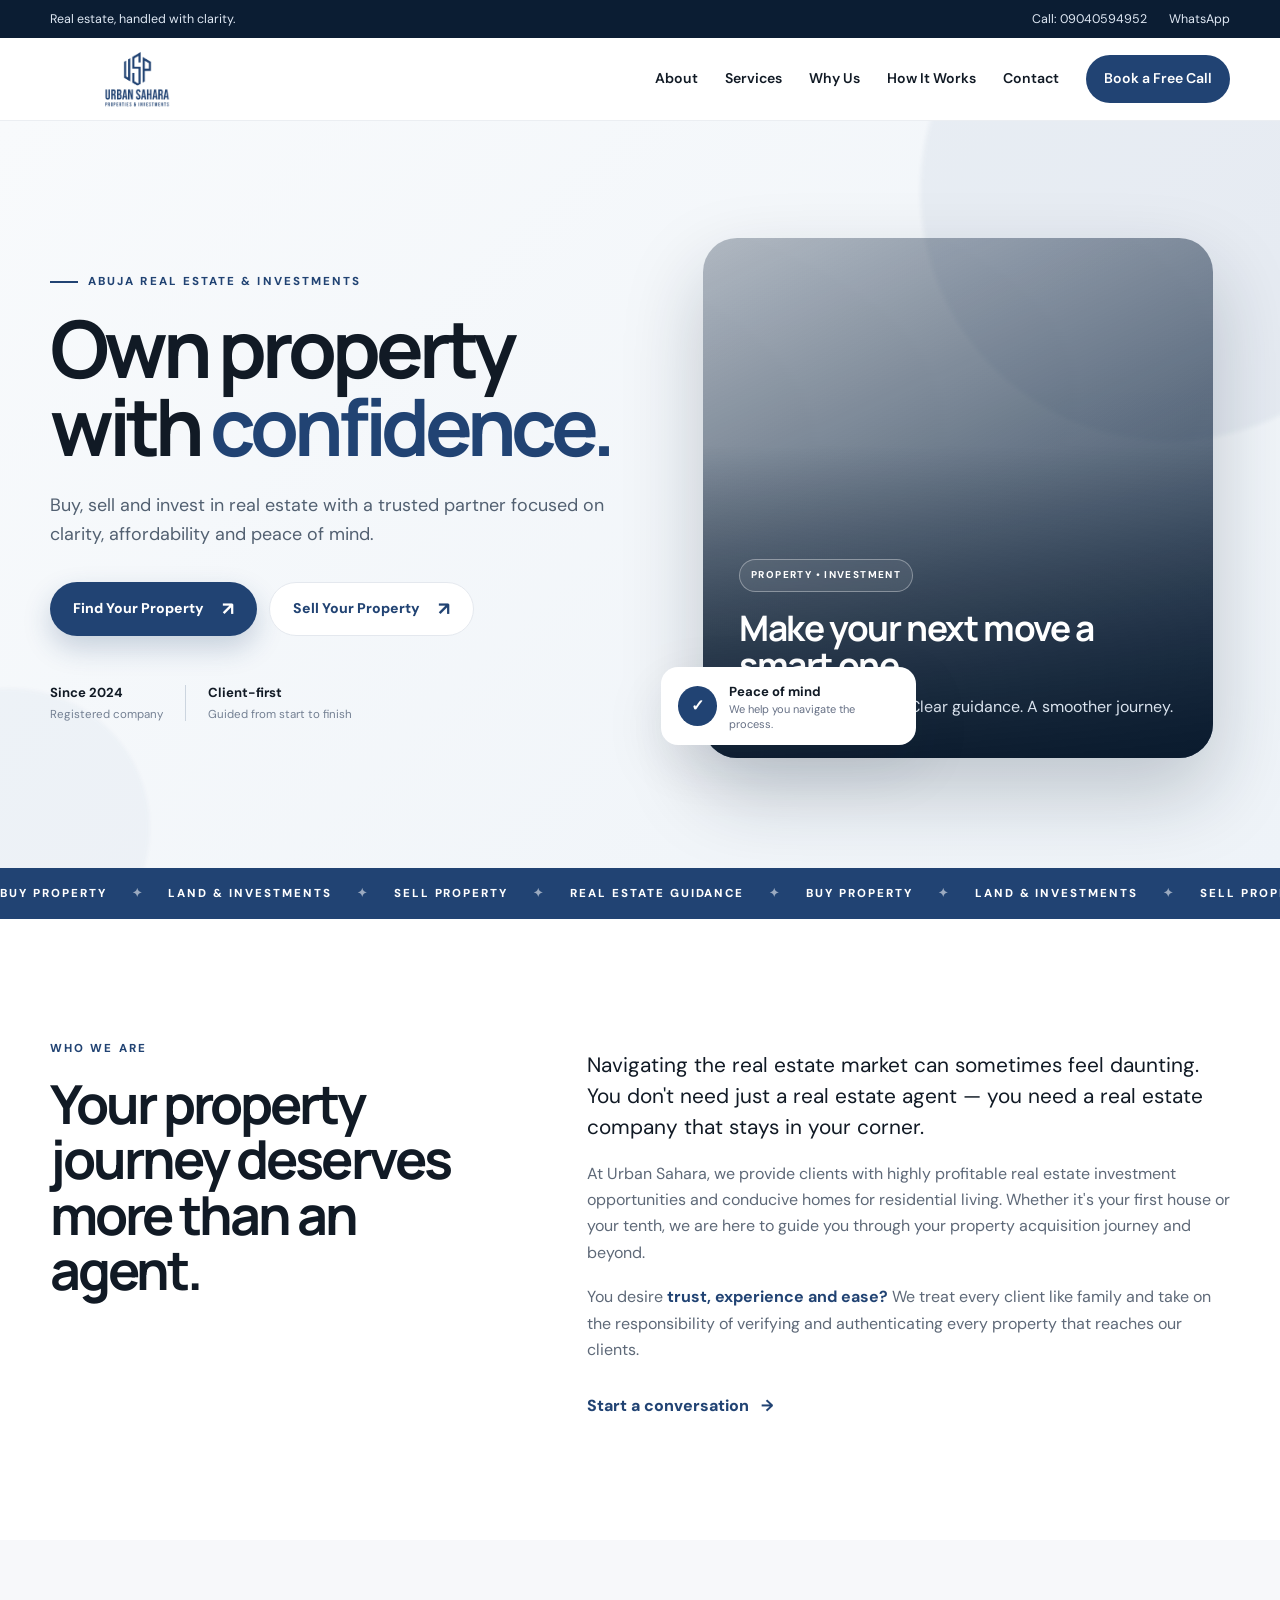
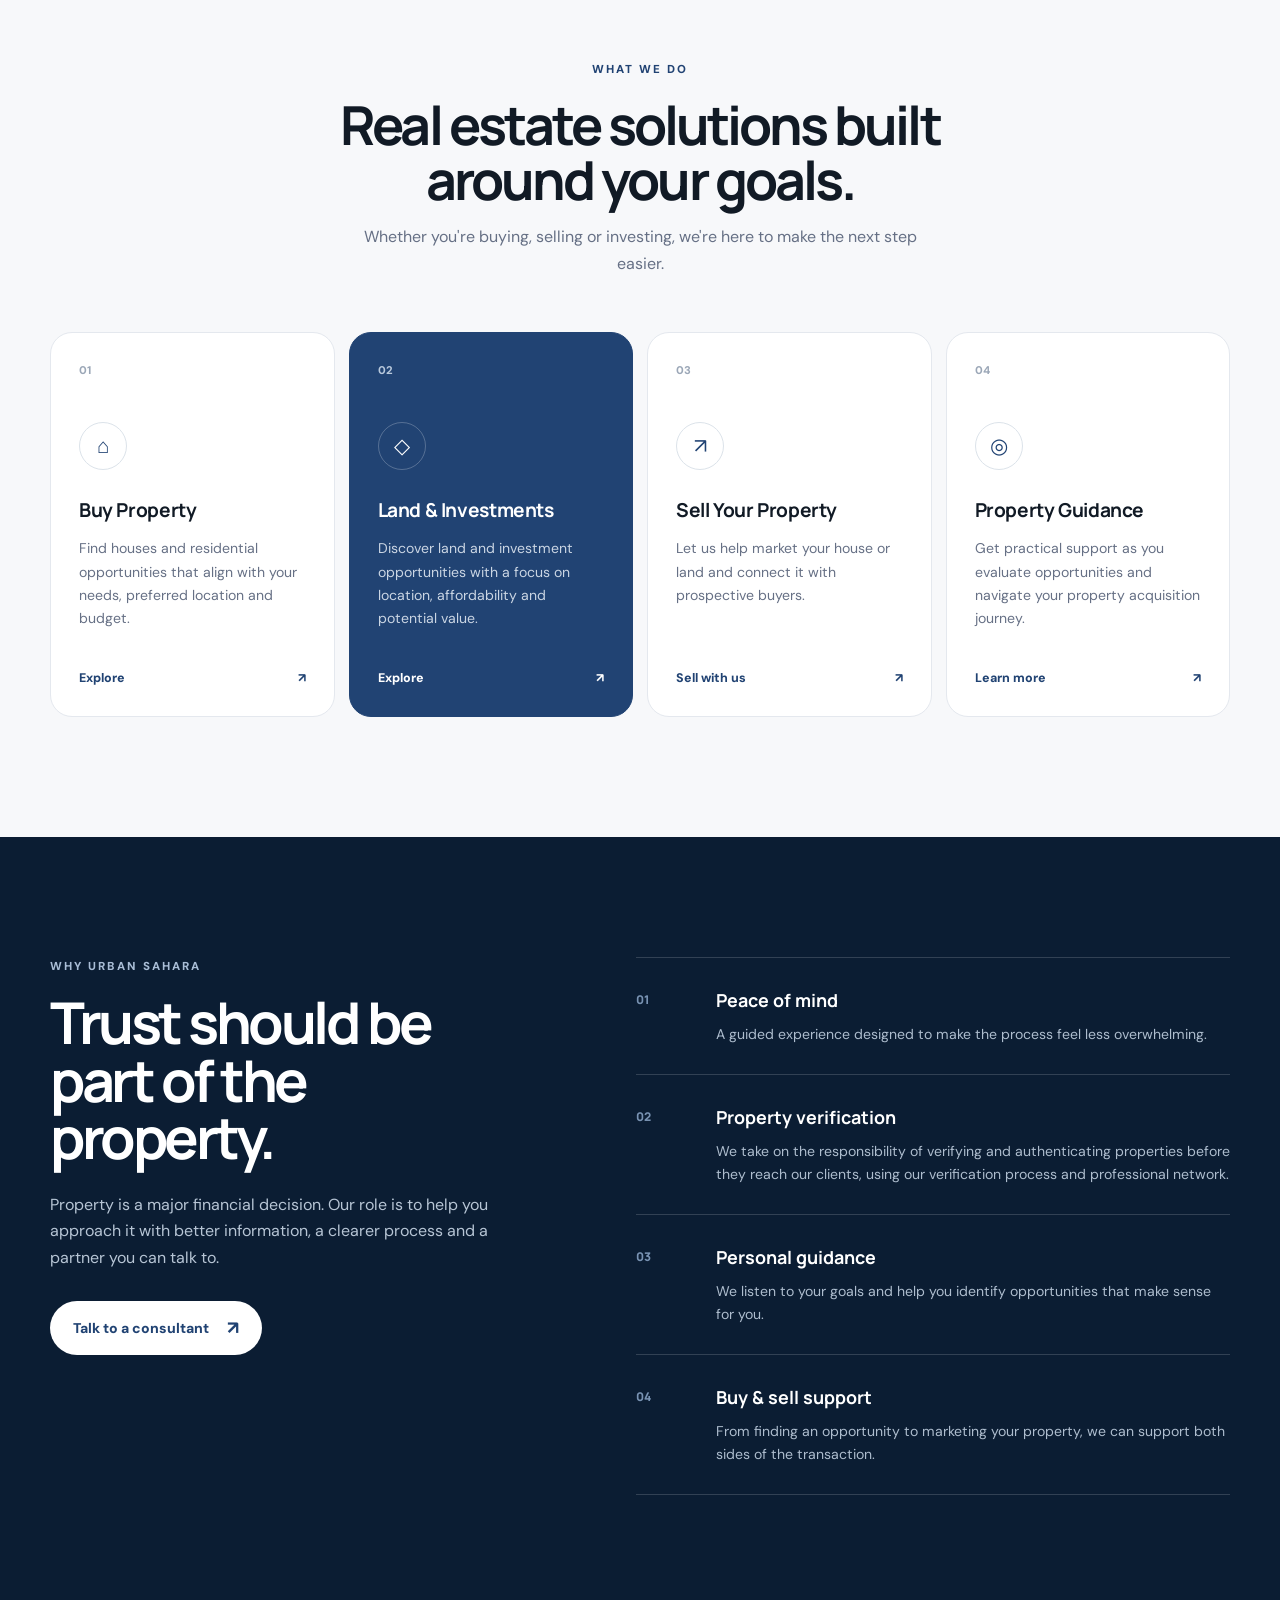
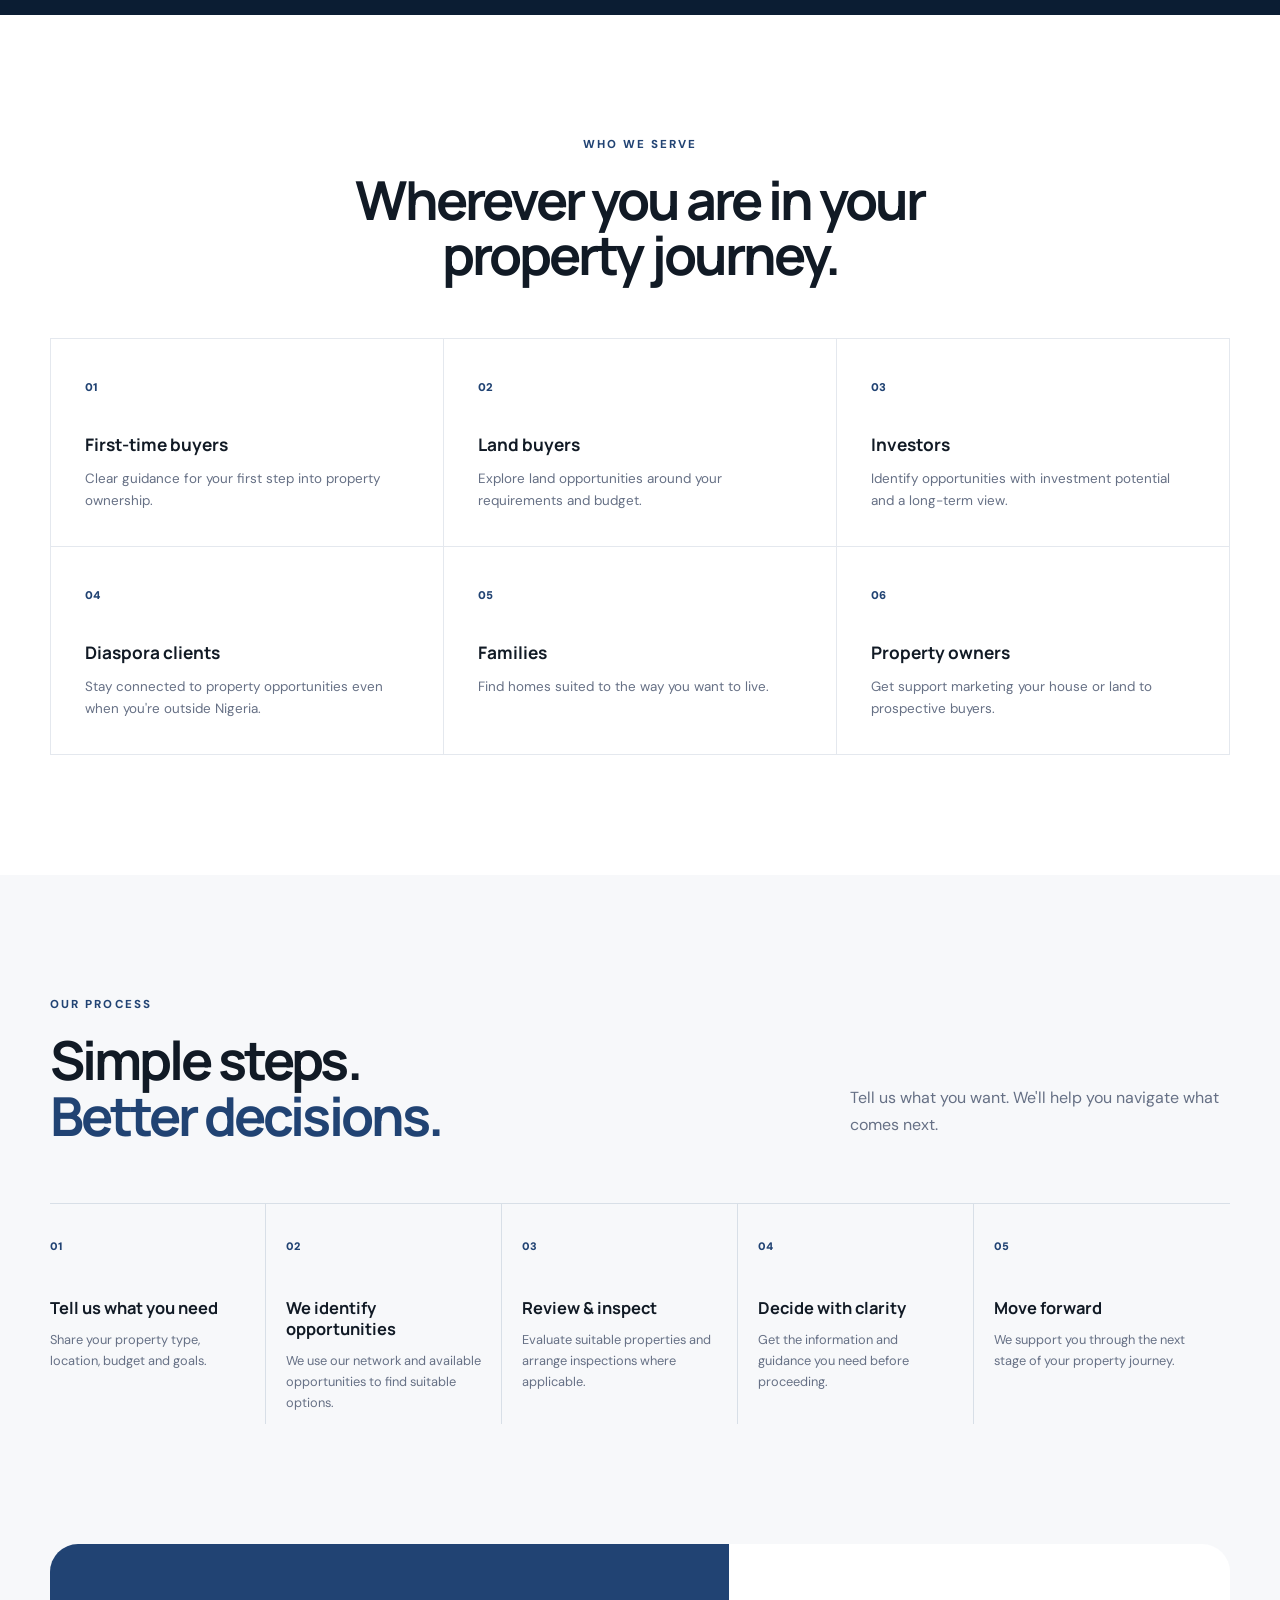
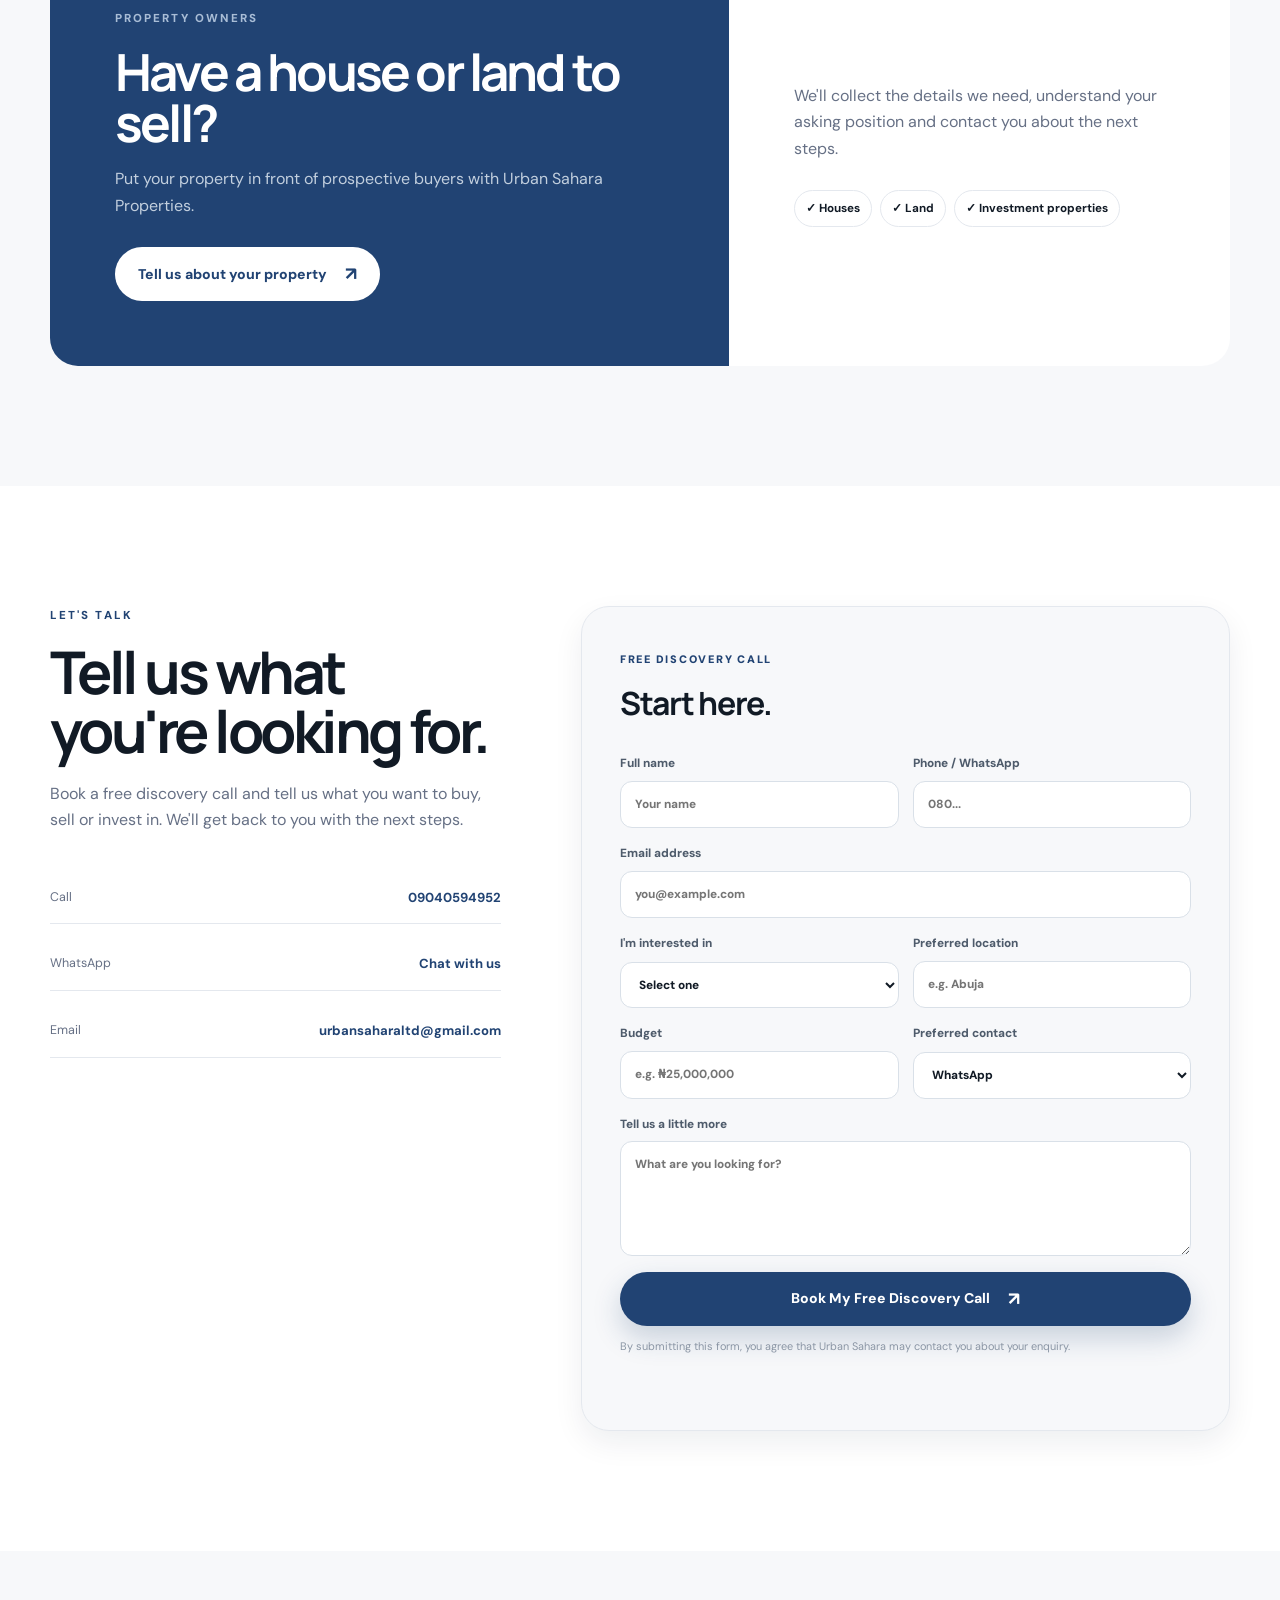
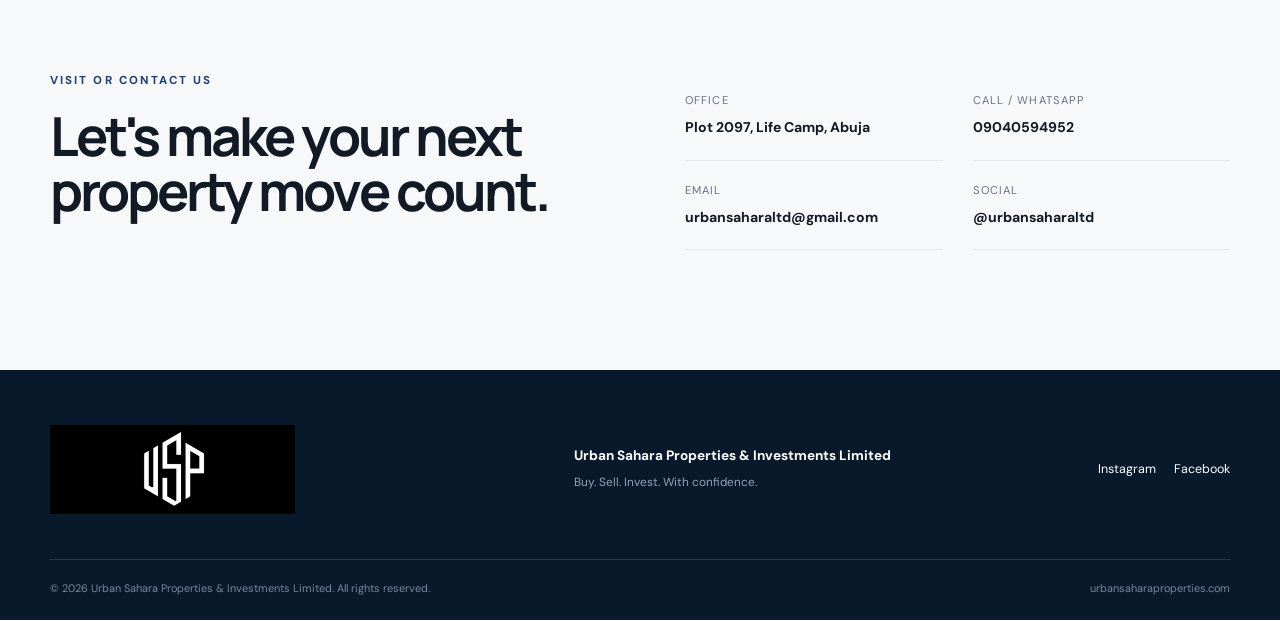
==== html/index.html @ 8b6c66ad "logos" ====
<!doctype html>
<html lang="en">
<head>
  <meta charset="utf-8">
  <meta name="viewport" content="width=device-width, initial-scale=1">
  <meta name="theme-color" content="#214373">
  <meta name="description" content="Urban Sahara Properties & Investments Limited helps clients buy, sell and invest in real estate with confidence, clarity and peace of mind in Abuja and beyond.">
  <meta property="og:title" content="Urban Sahara Properties & Investments Limited">
  <meta property="og:description" content="Buy. Sell. Invest. Real estate with confidence.">
  <meta property="og:type" content="website">
  <meta property="og:url" content="https://urbansaharaproperties.com/">
  <title>Urban Sahara Properties & Investments Limited | Buy. Sell. Invest.</title>
  <link rel="icon" href="../img/logo-primary.png">
  <link rel="preconnect" href="https://fonts.googleapis.com">
  <link rel="preconnect" href="https://fonts.gstatic.com" crossorigin>
  <link href="https://fonts.googleapis.com/css2?family=DM+Sans:wght@400;500;600;700&family=Manrope:wght@500;600;700;800&display=swap" rel="stylesheet">
  <link rel="stylesheet" href="../css/style.css">
</head>
<body>
  <div class="topbar">
    <div class="container topbar-inner">
      <span>Real estate, handled with clarity.</span>
      <div class="topbar-links">
        <a href="tel:+2349040594952">Call: 09040594952</a>
        <a href="https://wa.me/2349040594952" target="_blank" rel="noopener">WhatsApp</a>
      </div>
    </div>
  </div>

  <header class="site-header" id="top">
    <div class="container nav-wrap">
      <a class="brand" href="#top" aria-label="Urban Sahara Properties home">
        <img src="../img/logo-primary.png" alt="Urban Sahara Properties & Investments Limited">
      </a>

      <button class="menu-toggle" type="button" aria-label="Open menu" aria-expanded="false">
        <span></span><span></span><span></span>
      </button>

      <nav class="main-nav" aria-label="Primary navigation">
        <a href="#about">About</a>
        <a href="#services">Services</a>
        <a href="#why-us">Why Us</a>
        <a href="#process">How It Works</a>
        <a href="#contact">Contact</a>
        <a class="nav-cta" href="#discovery">Book a Free Call</a>
      </nav>
    </div>
  </header>

  <main>
    <section class="hero">
      <div class="hero-glow hero-glow-one"></div>
      <div class="hero-glow hero-glow-two"></div>
      <div class="container hero-grid">
        <div class="hero-copy reveal">
          <p class="eyebrow"><span></span> Abuja real estate & investments</p>
          <h1>Own property with <em>confidence.</em></h1>
          <p class="hero-text">
            Buy, sell and invest in real estate with a trusted partner focused on
            clarity, affordability and peace of mind.
          </p>
          <div class="hero-actions">
            <a class="btn btn-primary" href="#discovery">Find Your Property <span>↗</span></a>
            <a class="btn btn-secondary" href="#sell">Sell Your Property <span>↗</span></a>
          </div>
          <div class="hero-trust">
            <div class="trust-item"><strong>Since 2024</strong><span>Registered company</span></div>
            <div class="trust-line"></div>
            <div class="trust-item"><strong>Client-first</strong><span>Guided from start to finish</span></div>
          </div>
        </div>

        <div class="hero-visual reveal reveal-delay">
          <div class="visual-card visual-main">
            <div class="visual-overlay"></div>
            <div class="visual-content">
              <span class="pill">PROPERTY • INVESTMENT</span>
              <h2>Make your next move a smart one.</h2>
              <p>Suitable opportunities. Clear guidance. A smoother journey.</p>
            </div>
          </div>
          <div class="floating-card">
            <div class="floating-icon">✓</div>
            <div><strong>Peace of mind</strong><span>We help you navigate the process.</span></div>
          </div>
        </div>
      </div>
    </section>

    <section class="marquee" aria-label="Services">
      <div class="marquee-track">
        <span>BUY PROPERTY</span><b>✦</b><span>LAND & INVESTMENTS</span><b>✦</b>
        <span>SELL PROPERTY</span><b>✦</b><span>REAL ESTATE GUIDANCE</span><b>✦</b>
        <span>BUY PROPERTY</span><b>✦</b><span>LAND & INVESTMENTS</span><b>✦</b>
        <span>SELL PROPERTY</span><b>✦</b><span>REAL ESTATE GUIDANCE</span><b>✦</b>
      </div>
    </section>

    <section class="section intro" id="about">
      <div class="container intro-grid">
        <div class="section-heading reveal">
          <p class="eyebrow">Who we are</p>
          <h2>Your property journey deserves more than an agent.</h2>
        </div>
        <div class="intro-copy reveal">
          <p class="lead">
            Navigating the real estate market can sometimes feel daunting. You don't
            need just a real estate agent — you need a real estate company that stays
            in your corner.
          </p>
          <p>
            At Urban Sahara, we provide clients with highly profitable real estate
            investment opportunities and conducive homes for residential living.
            Whether it's your first house or your tenth, we are here to guide you
            through your property acquisition journey and beyond.
          </p>
          <p>
            You desire <strong>trust, experience and ease?</strong> We treat every
            client like family and take on the responsibility of verifying and
            authenticating every property that reaches our clients.
          </p>
          <a class="text-link" href="#discovery">Start a conversation <span>→</span></a>
        </div>
      </div>
    </section>

    <section class="section services-section" id="services">
      <div class="container">
        <div class="section-heading centered reveal">
          <p class="eyebrow">What we do</p>
          <h2>Real estate solutions built around your goals.</h2>
          <p>Whether you're buying, selling or investing, we're here to make the next step easier.</p>
        </div>

        <div class="service-grid">
          <article class="service-card reveal">
            <div class="service-number">01</div>
            <div class="service-icon">⌂</div>
            <h3>Buy Property</h3>
            <p>Find houses and residential opportunities that align with your needs, preferred location and budget.</p>
            <a href="#discovery" aria-label="Buy property">Explore <span>↗</span></a>
          </article>

          <article class="service-card featured reveal reveal-delay">
            <div class="service-number">02</div>
            <div class="service-icon">◇</div>
            <h3>Land & Investments</h3>
            <p>Discover land and investment opportunities with a focus on location, affordability and potential value.</p>
            <a href="#discovery" aria-label="Land and investment opportunities">Explore <span>↗</span></a>
          </article>

          <article class="service-card reveal">
            <div class="service-number">03</div>
            <div class="service-icon">↗</div>
            <h3>Sell Your Property</h3>
            <p>Let us help market your house or land and connect it with prospective buyers.</p>
            <a href="#sell" aria-label="Sell your property">Sell with us <span>↗</span></a>
          </article>

          <article class="service-card reveal reveal-delay">
            <div class="service-number">04</div>
            <div class="service-icon">◎</div>
            <h3>Property Guidance</h3>
            <p>Get practical support as you evaluate opportunities and navigate your property acquisition journey.</p>
            <a href="#process" aria-label="Property guidance">Learn more <span>↗</span></a>
          </article>
        </div>
      </div>
    </section>

    <section class="section dark-section" id="why-us">
      <div class="container why-grid">
        <div class="why-copy reveal">
          <p class="eyebrow eyebrow-light">Why Urban Sahara</p>
          <h2>Trust should be part of the property.</h2>
          <p>
            Property is a major financial decision. Our role is to help you approach
            it with better information, a clearer process and a partner you can talk to.
          </p>
          <a class="btn btn-light" href="#discovery">Talk to a consultant <span>↗</span></a>
        </div>
        <div class="why-list">
          <div class="why-item reveal">
            <span class="why-icon">01</span>
            <div><h3>Peace of mind</h3><p>A guided experience designed to make the process feel less overwhelming.</p></div>
          </div>
          <div class="why-item reveal reveal-delay">
            <span class="why-icon">02</span>
            <div><h3>Property verification</h3><p>We take on the responsibility of verifying and authenticating properties before they reach our clients, using our verification process and professional network.</p></div>
          </div>
          <div class="why-item reveal">
            <span class="why-icon">03</span>
            <div><h3>Personal guidance</h3><p>We listen to your goals and help you identify opportunities that make sense for you.</p></div>
          </div>
          <div class="why-item reveal reveal-delay">
            <span class="why-icon">04</span>
            <div><h3>Buy & sell support</h3><p>From finding an opportunity to marketing your property, we can support both sides of the transaction.</p></div>
          </div>
        </div>
      </div>
    </section>

    <section class="section audience">
      <div class="container">
        <div class="section-heading centered reveal">
          <p class="eyebrow">Who we serve</p>
          <h2>Wherever you are in your property journey.</h2>
        </div>
        <div class="audience-grid">
          <div class="audience-card reveal"><span>01</span><h3>First-time buyers</h3><p>Clear guidance for your first step into property ownership.</p></div>
          <div class="audience-card reveal reveal-delay"><span>02</span><h3>Land buyers</h3><p>Explore land opportunities around your requirements and budget.</p></div>
          <div class="audience-card reveal"><span>03</span><h3>Investors</h3><p>Identify opportunities with investment potential and a long-term view.</p></div>
          <div class="audience-card reveal reveal-delay"><span>04</span><h3>Diaspora clients</h3><p>Stay connected to property opportunities even when you're outside Nigeria.</p></div>
          <div class="audience-card reveal"><span>05</span><h3>Families</h3><p>Find homes suited to the way you want to live.</p></div>
          <div class="audience-card reveal reveal-delay"><span>06</span><h3>Property owners</h3><p>Get support marketing your house or land to prospective buyers.</p></div>
        </div>
      </div>
    </section>

    <section class="section process-section" id="process">
      <div class="container">
        <div class="process-head">
          <div class="section-heading reveal">
            <p class="eyebrow">Our process</p>
            <h2>Simple steps.<br><em>Better decisions.</em></h2>
          </div>
          <p class="process-intro reveal">Tell us what you want. We'll help you navigate what comes next.</p>
        </div>

        <div class="process-grid">
          <div class="process-step reveal"><span>01</span><h3>Tell us what you need</h3><p>Share your property type, location, budget and goals.</p></div>
          <div class="process-step reveal reveal-delay"><span>02</span><h3>We identify opportunities</h3><p>We use our network and available opportunities to find suitable options.</p></div>
          <div class="process-step reveal"><span>03</span><h3>Review & inspect</h3><p>Evaluate suitable properties and arrange inspections where applicable.</p></div>
          <div class="process-step reveal reveal-delay"><span>04</span><h3>Decide with clarity</h3><p>Get the information and guidance you need before proceeding.</p></div>
          <div class="process-step reveal"><span>05</span><h3>Move forward</h3><p>We support you through the next stage of your property journey.</p></div>
        </div>
      </div>
    </section>

    <section class="section sell-section" id="sell">
      <div class="container sell-grid">
        <div class="sell-card reveal">
          <p class="eyebrow eyebrow-light">Property owners</p>
          <h2>Have a house or land to sell?</h2>
          <p>Put your property in front of prospective buyers with Urban Sahara Properties.</p>
          <a class="btn btn-light" href="#discovery">Tell us about your property <span>↗</span></a>
        </div>
        <div class="sell-side reveal reveal-delay">
          <p>We'll collect the details we need, understand your asking position and contact you about the next steps.</p>
          <div class="mini-points"><span>✓ Houses</span><span>✓ Land</span><span>✓ Investment properties</span></div>
        </div>
      </div>
    </section>

    <section class="section discovery" id="discovery">
      <div class="container discovery-grid">
        <div class="discovery-copy reveal">
          <p class="eyebrow">Let's talk</p>
          <h2>Tell us what you're looking for.</h2>
          <p>
            Book a free discovery call and tell us what you want to buy, sell or invest in.
            We'll get back to you with the next steps.
          </p>
          <div class="contact-mini">
            <a href="tel:+2349040594952"><span>Call</span><strong>09040594952</strong></a>
            <a href="https://wa.me/2349040594952" target="_blank" rel="noopener"><span>WhatsApp</span><strong>Chat with us</strong></a>
            <a href="mailto:urbansaharaltd@gmail.com"><span>Email</span><strong>urbansaharaltd@gmail.com</strong></a>
          </div>
        </div>

        <div class="form-card reveal reveal-delay">
          <div class="form-header">
            <span class="form-badge">FREE DISCOVERY CALL</span>
            <h3>Start here.</h3>
          </div>

          <!-- Google Forms integration:
               Add your Google Form action URL and entry IDs in js/config.js.
               The form posts to a hidden iframe so visitors stay on this page. -->
          <form id="lead-form" novalidate>
            <div class="form-row">
              <label>Full name<input name="fullName" type="text" placeholder="Your name" required></label>
              <label>Phone / WhatsApp<input name="phone" type="tel" placeholder="080..." required></label>
            </div>
            <label>Email address<input name="email" type="email" placeholder="you@example.com"></label>
            <div class="form-row">
              <label>I'm interested in
                <select name="interest" required>
                  <option value="">Select one</option>
                  <option>Buying a house</option>
                  <option>Buying land</option>
                  <option>Real estate investment</option>
                  <option>Selling my property</option>
                  <option>Other</option>
                </select>
              </label>
              <label>Preferred location<input name="location" type="text" placeholder="e.g. Abuja"></label>
            </div>
            <div class="form-row">
              <label>Budget<input name="budget" type="text" placeholder="e.g. ₦25,000,000"></label>
              <label>Preferred contact
                <select name="contactMethod">
                  <option>WhatsApp</option>
                  <option>Phone call</option>
                  <option>Email</option>
                </select>
              </label>
            </div>
            <label>Tell us a little more<textarea name="message" rows="4" placeholder="What are you looking for?"></textarea></label>
            <button class="btn btn-primary btn-full" type="submit">Book My Free Discovery Call <span>↗</span></button>
            <p class="form-note">By submitting this form, you agree that Urban Sahara may contact you about your enquiry.</p>
            <div class="form-status" id="form-status" role="status" aria-live="polite"></div>
          </form>
        </div>
      </div>
    </section>

    <section class="section contact-section" id="contact">
      <div class="container contact-grid">
        <div class="section-heading reveal">
          <p class="eyebrow">Visit or contact us</p>
          <h2>Let's make your next property move count.</h2>
        </div>
        <div class="contact-details reveal">
          <div><span>Office</span><strong>Plot 2097, Life Camp, Abuja</strong></div>
          <div><span>Call / WhatsApp</span><strong><a href="tel:+2349040594952">09040594952</a></strong></div>
          <div><span>Email</span><strong><a href="mailto:urbansaharaltd@gmail.com">urbansaharaltd@gmail.com</a></strong></div>
          <div><span>Social</span><strong><a href="https://instagram.com/urbansaharaltd" target="_blank" rel="noopener">@urbansaharaltd</a></strong></div>
        </div>
      </div>
    </section>
  </main>

  <a class="floating-whatsapp" href="https://wa.me/2349040594952" target="_blank" rel="noopener" aria-label="Chat with Urban Sahara on WhatsApp">
    <span>WA</span><b>Chat with us</b>
  </a>

  <footer class="site-footer">
    <div class="container footer-grid">
      <a class="footer-brand" href="#top"><img src="../img/logo-white.png" alt="Urban Sahara Properties & Investments Limited"></a>
      <div class="footer-copy">
        <p>Urban Sahara Properties & Investments Limited</p>
        <span>Buy. Sell. Invest. With confidence.</span>
      </div>
      <div class="footer-social">
        <a href="https://instagram.com/urbansaharaltd" target="_blank" rel="noopener">Instagram</a>
        <a href="https://facebook.com/urbansaharaltd" target="_blank" rel="noopener">Facebook</a>
      </div>
    </div>
    <div class="container footer-bottom">
      <span>© <span id="year"></span> Urban Sahara Properties & Investments Limited. All rights reserved.</span>
      <span>urbansaharaproperties.com</span>
    </div>
  </footer>

  <iframe name="google-form-frame" id="google-form-frame" title="Form submission" class="hidden-frame"></iframe>
  <script src="../js/config.js"></script>
  <script src="../js/main.js"></script>
</body>
</html>
---- css/style.css ----
:root {
  --navy: #214373;
  --navy-dark: #132b4a;
  --navy-deep: #0b1d33;
  --ink: #111a25;
  --muted: #667085;
  --paper: #f7f8fa;
  --line: #e4e8ee;
  --white: #ffffff;
  --radius: 22px;
  --shadow: 0 20px 60px rgba(17, 31, 50, .10);
  --shadow-soft: 0 12px 30px rgba(17, 31, 50, .07);
}

* { box-sizing: border-box; }
html { scroll-behavior: smooth; }
body {
  margin: 0;
  font-family: "DM Sans", Arial, sans-serif;
  color: var(--ink);
  background: var(--white);
  line-height: 1.65;
  -webkit-font-smoothing: antialiased;
}
body.menu-open { overflow: hidden; }
img { max-width: 100%; display: block; }
a { color: inherit; text-decoration: none; }
button, input, select, textarea { font: inherit; }
button { cursor: pointer; }
.container { width: min(1180px, calc(100% - 40px)); margin-inline: auto; }

.topbar { background: var(--navy-deep); color: #dfe8f4; font-size: .78rem; }
.topbar-inner { min-height: 38px; display: flex; align-items: center; justify-content: space-between; gap: 20px; }
.topbar-links { display: flex; gap: 22px; }
.topbar a:hover { color: white; }

.site-header {
  position: sticky; top: 0; z-index: 50; background: rgba(255,255,255,.94);
  backdrop-filter: blur(16px); border-bottom: 1px solid rgba(228,232,238,.75);
}
.nav-wrap { min-height: 82px; display: flex; align-items: center; justify-content: space-between; gap: 30px; }
.brand img { width: 175px; height: auto; }
.main-nav { display: flex; align-items: center; gap: 27px; font-size: .88rem; font-weight: 600; }
.main-nav a:not(.nav-cta):hover { color: var(--navy); }
.nav-cta { background: var(--navy); color: white; padding: 12px 18px; border-radius: 999px; }
.nav-cta:hover { background: var(--navy-dark); }
.menu-toggle { display: none; border: 0; background: transparent; padding: 8px; }
.menu-toggle span { width: 25px; height: 2px; background: var(--ink); display: block; margin: 5px 0; }

.hero { position: relative; overflow: hidden; padding: 92px 0 85px; background: linear-gradient(135deg, #f8fafc 0%, #eef3f8 100%); }
.hero-grid { display: grid; grid-template-columns: 1.02fr .98fr; align-items: center; gap: 70px; position: relative; z-index: 1; }
.hero-glow { position: absolute; border-radius: 50%; filter: blur(2px); opacity: .65; pointer-events: none; }
.hero-glow-one { width: 500px; height: 500px; background: rgba(33,67,115,.08); right: -140px; top: -180px; }
.hero-glow-two { width: 280px; height: 280px; background: rgba(33,67,115,.05); left: -130px; bottom: -100px; }
.eyebrow { display: flex; align-items: center; gap: 10px; text-transform: uppercase; letter-spacing: .18em; font-weight: 800; font-size: .72rem; color: var(--navy); margin: 0 0 18px; }
.eyebrow span { width: 28px; height: 2px; background: var(--navy); display: inline-block; }
.hero h1, h2, h3 { font-family: "Manrope", Arial, sans-serif; }
.hero h1 { font-size: clamp(3.2rem, 6.2vw, 6rem); line-height: .98; letter-spacing: -.065em; max-width: 720px; margin: 0 0 26px; }
.hero h1 em, .process-section h2 em { color: var(--navy); font-style: normal; }
.hero-text { max-width: 580px; font-size: 1.12rem; color: #526071; margin: 0 0 32px; }
.hero-actions { display: flex; flex-wrap: wrap; gap: 12px; }
.btn { display: inline-flex; justify-content: center; align-items: center; gap: 18px; border: 0; min-height: 54px; padding: 0 23px; border-radius: 999px; font-weight: 800; font-size: .88rem; transition: transform .25s ease, box-shadow .25s ease, background .25s ease; }
.btn span { font-size: 1.15rem; line-height: 0; }
.btn:hover { transform: translateY(-2px); }
.btn-primary { background: var(--navy); color: white; box-shadow: 0 12px 28px rgba(33,67,115,.22); }
.btn-primary:hover { background: var(--navy-dark); box-shadow: 0 16px 34px rgba(33,67,115,.28); }
.btn-secondary { background: white; color: var(--navy); border: 1px solid var(--line); }
.btn-light { background: white; color: var(--navy); }
.btn-full { width: 100%; }
.hero-trust { display: flex; align-items: center; gap: 22px; margin-top: 46px; }
.trust-item { display: grid; gap: 1px; }
.trust-item strong { font-size: .82rem; }
.trust-item span { color: #748093; font-size: .72rem; }
.trust-line { width: 1px; height: 36px; background: #ccd5df; }

.hero-visual { min-height: 570px; position: relative; display: flex; align-items: center; justify-content: center; }
.visual-card { width: min(510px, 100%); height: 520px; border-radius: 34px; overflow: hidden; position: relative; background:
  linear-gradient(155deg, rgba(13,38,68,.25), rgba(13,38,68,.9)),
  url("https://images.unsplash.com/photo-1600607687920-4e2a09cf159d?auto=format&fit=crop&w=1200&q=85") center/cover; box-shadow: 0 35px 80px rgba(14,30,50,.22); }
.visual-overlay { position: absolute; inset: 0; background: linear-gradient(180deg, rgba(0,0,0,.05) 0%, rgba(0,0,0,.08) 40%, rgba(7,23,41,.9) 100%); }
.visual-content { position: absolute; left: 36px; right: 36px; bottom: 38px; color: white; }
.pill { display: inline-block; padding: 7px 11px; border: 1px solid rgba(255,255,255,.35); border-radius: 999px; background: rgba(255,255,255,.08); backdrop-filter: blur(10px); font-size: .62rem; letter-spacing: .14em; font-weight: 800; }
.visual-content h2 { font-size: 2.2rem; line-height: 1.05; letter-spacing: -.04em; margin: 18px 0 10px; }
.visual-content p { margin: 0; color: #d9e2ed; }
.floating-card { position: absolute; left: -25px; bottom: 38px; display: flex; align-items: center; gap: 12px; background: white; padding: 14px 17px; border-radius: 17px; box-shadow: var(--shadow); max-width: 255px; }
.floating-icon { width: 40px; height: 40px; display: grid; place-items: center; border-radius: 50%; color: white; background: var(--navy); font-weight: 900; }
.floating-card strong, .floating-card span { display: block; }
.floating-card strong { font-size: .82rem; }
.floating-card span { color: var(--muted); font-size: .69rem; line-height: 1.3; }

.marquee { overflow: hidden; background: var(--navy); color: white; padding: 16px 0; }
.marquee-track { width: max-content; display: flex; gap: 25px; align-items: center; animation: marquee 28s linear infinite; font-size: .72rem; font-weight: 800; letter-spacing: .17em; }
.marquee b { opacity: .55; }
@keyframes marquee { to { transform: translateX(-50%); } }

.section { padding: 120px 0; }
.intro { background: white; }
.intro-grid { display: grid; grid-template-columns: .82fr 1.18fr; gap: 90px; }
.section-heading h2 { margin: 0; font-size: clamp(2.25rem, 4.2vw, 4.2rem); line-height: 1.03; letter-spacing: -.055em; }
.intro-copy { padding-top: 10px; max-width: 680px; }
.intro-copy p { color: #5e6978; margin: 0 0 18px; }
.intro-copy .lead { color: var(--ink); font-size: 1.3rem; line-height: 1.5; }
.intro-copy strong { color: var(--navy); }
.text-link { color: var(--navy); font-weight: 800; display: inline-flex; gap: 12px; margin-top: 12px; }
.text-link:hover span { transform: translateX(4px); }
.text-link span { transition: transform .2s; }

.services-section { background: var(--paper); }
.centered { max-width: 740px; margin: 0 auto 55px; text-align: center; }
.centered .eyebrow { justify-content: center; }
.centered > p:last-child { color: var(--muted); margin: 17px auto 0; max-width: 590px; }
.service-grid { display: grid; grid-template-columns: repeat(4, 1fr); gap: 14px; }
.service-card { background: white; border: 1px solid var(--line); min-height: 385px; border-radius: var(--radius); padding: 28px; display: flex; flex-direction: column; transition: transform .3s ease, box-shadow .3s ease; }
.service-card:hover { transform: translateY(-8px); box-shadow: var(--shadow-soft); }
.service-card.featured { background: var(--navy); color: white; border-color: var(--navy); }
.service-number { font-size: .7rem; font-weight: 800; color: #9ba7b7; }
.featured .service-number { color: #b9c9dc; }
.service-icon { width: 48px; height: 48px; border: 1px solid #dce3ea; border-radius: 50%; display: grid; place-items: center; color: var(--navy); font-size: 1.3rem; margin: 42px 0 25px; }
.featured .service-icon { border-color: rgba(255,255,255,.24); color: white; }
.service-card h3 { font-size: 1.2rem; margin: 0 0 11px; letter-spacing: -.02em; }
.service-card p { color: var(--muted); font-size: .88rem; margin: 0; }
.featured p { color: #cbd6e4; }
.service-card a { margin-top: auto; padding-top: 30px; color: var(--navy); font-size: .78rem; font-weight: 800; display: flex; justify-content: space-between; }
.featured a { color: white; }

.dark-section { background: var(--navy-deep); color: white; }
.why-grid { display: grid; grid-template-columns: .9fr 1.1fr; gap: 100px; align-items: start; }
.eyebrow-light { color: #a9bdd6; }
.why-copy h2 { font-size: clamp(2.6rem, 4.5vw, 4.6rem); line-height: 1; letter-spacing: -.06em; margin: 0 0 25px; }
.why-copy > p:not(.eyebrow) { color: #b7c5d5; max-width: 500px; margin-bottom: 30px; }
.why-list { border-top: 1px solid rgba(255,255,255,.16); }
.why-item { display: grid; grid-template-columns: 60px 1fr; gap: 20px; padding: 28px 0; border-bottom: 1px solid rgba(255,255,255,.16); }
.why-icon { font-family: "Manrope"; color: #7892b2; font-size: .75rem; font-weight: 800; padding-top: 4px; }
.why-item h3 { margin: 0 0 7px; font-size: 1.12rem; }
.why-item p { margin: 0; color: #aebdce; font-size: .88rem; }

.audience { background: white; }
.audience-grid { display: grid; grid-template-columns: repeat(3, 1fr); border-top: 1px solid var(--line); border-left: 1px solid var(--line); }
.audience-card { padding: 34px; border-right: 1px solid var(--line); border-bottom: 1px solid var(--line); min-height: 205px; transition: background .25s; }
.audience-card:hover { background: var(--paper); }
.audience-card span { font-size: .7rem; color: var(--navy); font-weight: 900; }
.audience-card h3 { margin: 32px 0 8px; font-size: 1.08rem; }
.audience-card p { margin: 0; color: var(--muted); font-size: .84rem; }

.process-section { background: var(--paper); }
.process-head { display: flex; align-items: end; justify-content: space-between; gap: 40px; margin-bottom: 60px; }
.process-intro { max-width: 380px; color: var(--muted); margin: 0 0 5px; }
.process-grid { display: grid; grid-template-columns: repeat(5, 1fr); border-top: 1px solid #d8dfe7; }
.process-step { padding: 28px 20px 0 0; border-right: 1px solid #d8dfe7; margin-right: 20px; min-height: 220px; }
.process-step:last-child { border-right: 0; }
.process-step > span { font-size: .68rem; color: var(--navy); font-weight: 900; }
.process-step h3 { font-size: 1.03rem; line-height: 1.25; margin: 40px 0 10px; }
.process-step p { color: var(--muted); font-size: .8rem; margin: 0; }

.sell-section { padding: 0 0 120px; background: var(--paper); }
.sell-grid { display: grid; grid-template-columns: 1.15fr .85fr; gap: 0; }
.sell-card { padding: 65px; background: var(--navy); color: white; border-radius: 28px 0 0 28px; }
.sell-card h2 { font-size: clamp(2.2rem, 4vw, 4rem); line-height: 1; letter-spacing: -.055em; margin: 0 0 18px; }
.sell-card p:not(.eyebrow) { color: #c2cfde; max-width: 520px; margin-bottom: 28px; }
.sell-side { background: white; padding: 65px; border-radius: 0 28px 28px 0; display: flex; flex-direction: column; justify-content: center; }
.sell-side > p { color: var(--muted); margin: 0; }
.mini-points { display: flex; flex-wrap: wrap; gap: 8px; margin-top: 28px; }
.mini-points span { border: 1px solid var(--line); padding: 8px 11px; border-radius: 999px; font-size: .73rem; font-weight: 700; }

.discovery { background: white; }
.discovery-grid { display: grid; grid-template-columns: .82fr 1.18fr; gap: 80px; align-items: start; }
.discovery-copy { position: sticky; top: 130px; }
.discovery-copy h2 { font-size: clamp(2.6rem, 4.6vw, 4.7rem); line-height: 1; letter-spacing: -.06em; margin: 0 0 20px; }
.discovery-copy > p:not(.eyebrow) { color: var(--muted); max-width: 470px; }
.contact-mini { display: grid; gap: 14px; margin-top: 38px; }
.contact-mini a { padding: 15px 0; border-bottom: 1px solid var(--line); display: flex; justify-content: space-between; gap: 20px; }
.contact-mini span { color: var(--muted); font-size: .78rem; }
.contact-mini strong { font-size: .82rem; color: var(--navy); }
.form-card { background: var(--paper); border: 1px solid var(--line); padding: 38px; border-radius: 28px; box-shadow: var(--shadow-soft); }
.form-badge { color: var(--navy); font-size: .68rem; font-weight: 900; letter-spacing: .16em; }
.form-header h3 { margin: 5px 0 25px; font-size: 2rem; letter-spacing: -.04em; }
form { display: grid; gap: 16px; }
.form-row { display: grid; grid-template-columns: 1fr 1fr; gap: 14px; }
label { display: grid; gap: 7px; font-size: .74rem; font-weight: 800; color: #4e5b6b; }
input, select, textarea { width: 100%; border: 1px solid #d9e0e8; border-radius: 12px; background: white; padding: 13px 14px; color: var(--ink); outline: none; transition: border .2s, box-shadow .2s; }
textarea { resize: vertical; min-height: 115px; }
input:focus, select:focus, textarea:focus { border-color: var(--navy); box-shadow: 0 0 0 3px rgba(33,67,115,.09); }
.form-note { color: #8a95a4; font-size: .68rem; margin: -4px 0 0; }
.form-status { min-height: 20px; font-size: .78rem; font-weight: 700; }
.form-status.success { color: #176b47; }
.form-status.error { color: #a22d2d; }

.contact-section { background: var(--paper); }
.contact-grid { display: grid; grid-template-columns: 1fr 1fr; gap: 90px; align-items: start; }
.contact-details { display: grid; grid-template-columns: 1fr 1fr; gap: 0 30px; }
.contact-details > div { padding: 20px 0; border-bottom: 1px solid var(--line); }
.contact-details span, .contact-details strong { display: block; }
.contact-details span { font-size: .7rem; color: var(--muted); text-transform: uppercase; letter-spacing: .1em; }
.contact-details strong { margin-top: 7px; font-size: .88rem; }

.site-footer { background: #09192c; color: white; padding: 55px 0 22px; }
.footer-grid { display: grid; grid-template-columns: 1fr 1fr auto; align-items: center; gap: 35px; padding-bottom: 45px; }
.footer-brand img { width: 245px; max-width: 100%; }
.footer-copy p { margin: 0; font-weight: 700; font-size: .85rem; }
.footer-copy span { color: #91a4bb; font-size: .74rem; }
.footer-social { display: flex; gap: 18px; font-size: .78rem; }
.footer-social a:hover { color: #bcd0e6; }
.footer-bottom { border-top: 1px solid rgba(255,255,255,.13); padding-top: 20px; display: flex; justify-content: space-between; gap: 20px; color: #7489a2; font-size: .68rem; }

.floating-whatsapp { display: none; }
.hidden-frame { position: absolute; width: 1px; height: 1px; border: 0; opacity: 0; pointer-events: none; }

.reveal { opacity: 0; transform: translateY(22px); transition: opacity .7s ease, transform .7s ease; }
.reveal.is-visible { opacity: 1; transform: translateY(0); }
.reveal-delay { transition-delay: .12s; }

@media (max-width: 1000px) {
  .main-nav { gap: 16px; }
  .hero-grid, .intro-grid, .why-grid, .discovery-grid { grid-template-columns: 1fr; }
  .hero { padding-top: 65px; }
  .hero-visual { min-height: 520px; }
  .intro-grid, .why-grid, .discovery-grid { gap: 50px; }
  .discovery-copy { position: static; }
  .service-grid { grid-template-columns: 1fr 1fr; }
  .process-grid { grid-template-columns: 1fr 1fr 1fr; }
  .process-step:nth-child(3) { border-right: 0; }
  .process-step:nth-child(n+4) { border-top: 1px solid #d8dfe7; margin-top: 20px; padding-top: 28px; }
  .audience-grid { grid-template-columns: 1fr 1fr; }
}

@media (max-width: 760px) {
  .container { width: min(100% - 28px, 1180px); }
  .topbar-inner { justify-content: center; }
  .topbar-inner > span { display: none; }
  .topbar-links { width: 100%; justify-content: space-between; gap: 12px; }
  .nav-wrap { min-height: 72px; }
  .brand img { width: 150px; }
  .menu-toggle { display: block; position: relative; z-index: 52; }
  .main-nav { position: fixed; inset: 0; background: white; padding: 100px 28px 30px; flex-direction: column; align-items: stretch; justify-content: flex-start; gap: 6px; transform: translateX(100%); transition: transform .3s ease; font-size: 1.05rem; }
  .main-nav.open { transform: translateX(0); }
  .main-nav a { padding: 15px 0; border-bottom: 1px solid var(--line); }
  .main-nav .nav-cta { text-align: center; margin-top: 16px; border: 0; }
  .hero { padding: 55px 0 65px; }
  .hero-grid { gap: 42px; }
  .hero h1 { font-size: clamp(3rem, 16vw, 5rem); }
  .hero-text { font-size: 1rem; }
  .hero-actions { display: grid; grid-template-columns: 1fr; }
  .hero-trust { margin-top: 30px; gap: 15px; }
  .trust-line { height: 32px; }
  .hero-visual { min-height: 430px; }
  .visual-card { height: 410px; border-radius: 25px; }
  .visual-content { left: 24px; right: 24px; bottom: 25px; }
  .visual-content h2 { font-size: 1.8rem; }
  .floating-card { left: 12px; bottom: 18px; max-width: 245px; }
  .section { padding: 78px 0; }
  .section-heading h2 { font-size: clamp(2.25rem, 11vw, 3.4rem); }
  .intro-copy .lead { font-size: 1.1rem; }
  .service-grid, .audience-grid, .contact-grid { grid-template-columns: 1fr; }
  .service-card { min-height: 330px; }
  .why-grid { gap: 50px; }
  .why-copy h2 { font-size: clamp(2.6rem, 12vw, 4rem); }
  .audience-card { min-height: 170px; padding: 25px; }
  .audience-card h3 { margin-top: 25px; }
  .process-head { display: block; margin-bottom: 35px; }
  .process-intro { margin-top: 25px; }
  .process-grid { grid-template-columns: 1fr; }
  .process-step, .process-step:nth-child(n+4) { border-right: 0; border-bottom: 1px solid #d8dfe7; border-top: 0; margin: 0; padding: 24px 0; min-height: auto; }
  .process-step:first-child { padding-top: 0; }
  .process-step:last-child { border-bottom: 0; }
  .process-step h3 { margin: 20px 0 8px; }
  .sell-section { padding-bottom: 78px; }
  .sell-grid { grid-template-columns: 1fr; }
  .sell-card { border-radius: 25px 25px 0 0; padding: 40px 25px; }
  .sell-side { border-radius: 0 0 25px 25px; padding: 35px 25px; }
  .form-card { padding: 25px 18px; border-radius: 22px; }
  .form-row { grid-template-columns: 1fr; }
  .contact-details { grid-template-columns: 1fr; }
  .footer-grid { grid-template-columns: 1fr; }
  .footer-social { flex-wrap: wrap; }
  .footer-bottom { flex-direction: column; }
  .floating-whatsapp { position: fixed; display: flex; align-items: center; gap: 8px; right: 14px; bottom: 15px; z-index: 45; background: #1f8f55; color: white; padding: 8px 12px 8px 8px; border-radius: 999px; box-shadow: 0 12px 30px rgba(0,0,0,.2); font-size: .72rem; font-weight: 800; }
  .floating-whatsapp span { width: 32px; height: 32px; border-radius: 50%; display: grid; place-items: center; background: white; color: #1f8f55; font-size: .63rem; }
}

@media (prefers-reduced-motion: reduce) {
  html { scroll-behavior: auto; }
  *, *::before, *::after { animation-duration: .01ms !important; animation-iteration-count: 1 !important; transition-duration: .01ms !important; }
  .reveal { opacity: 1; transform: none; }
}
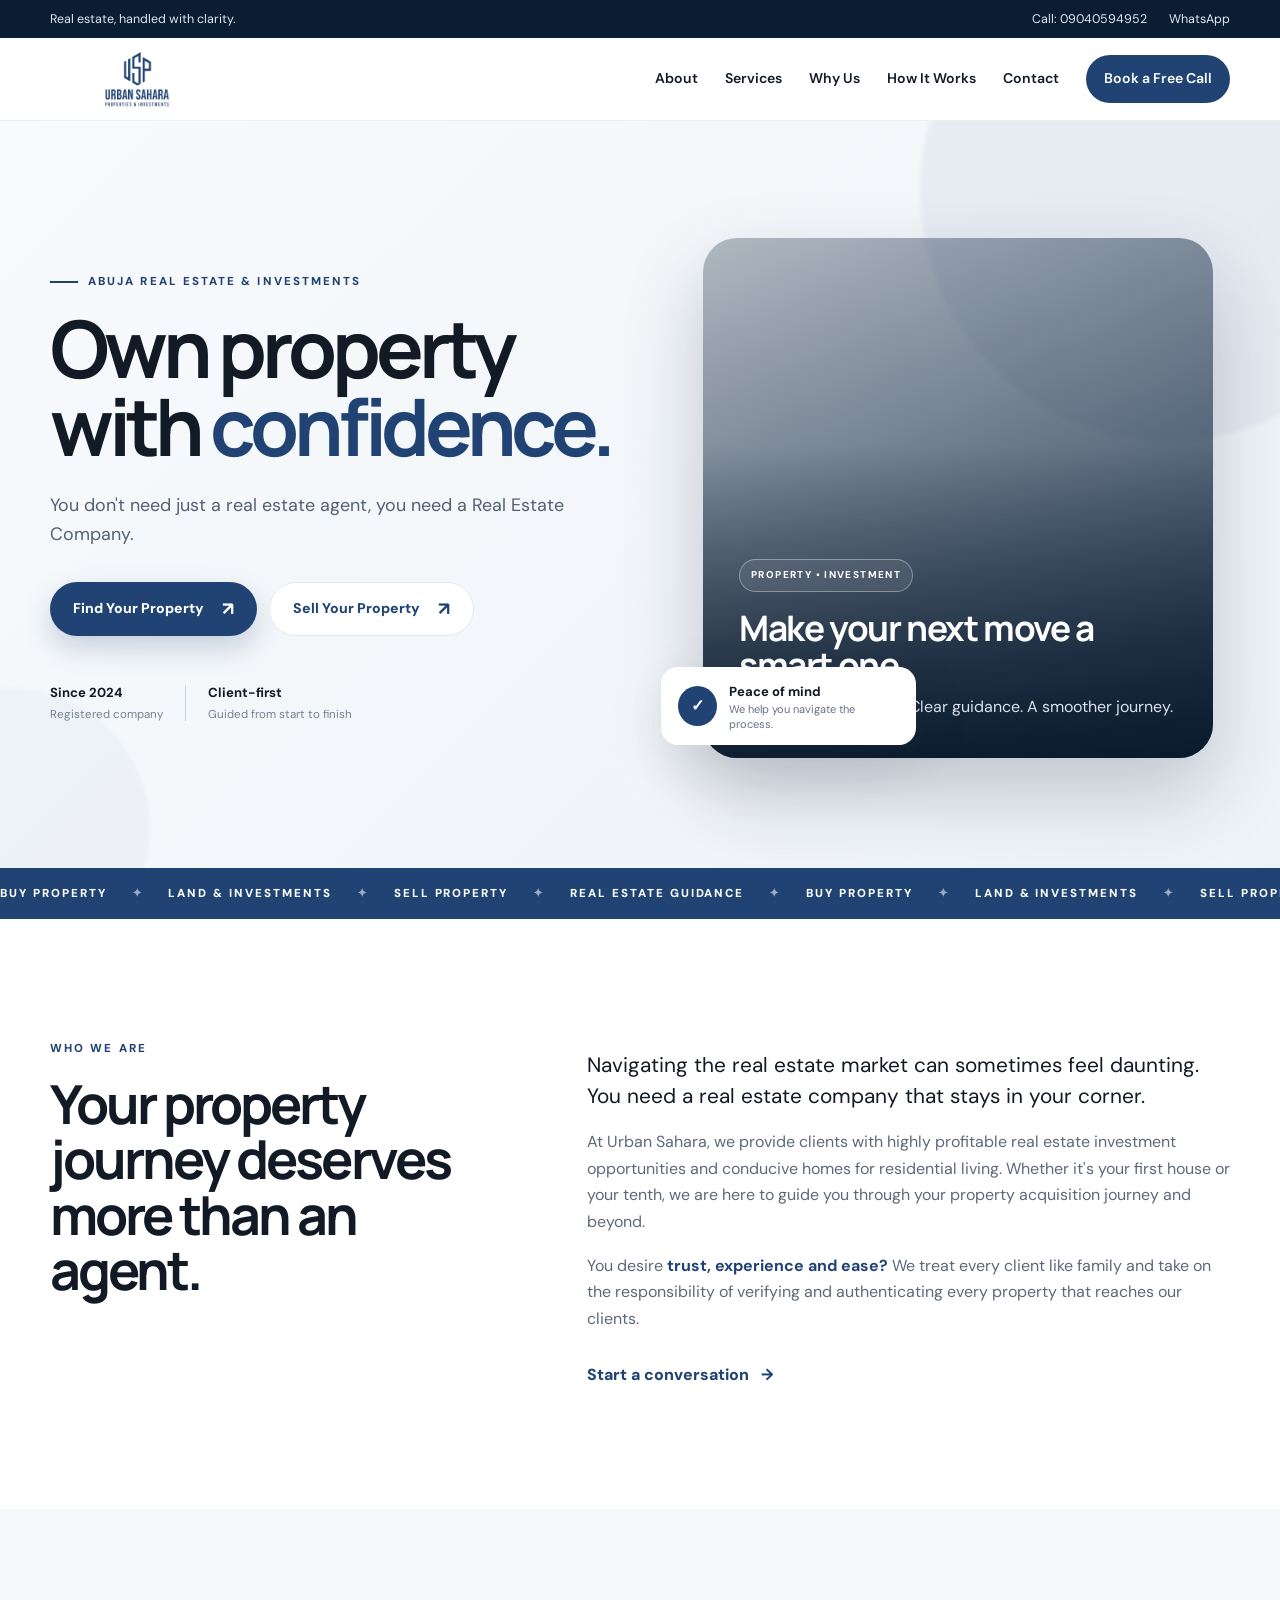
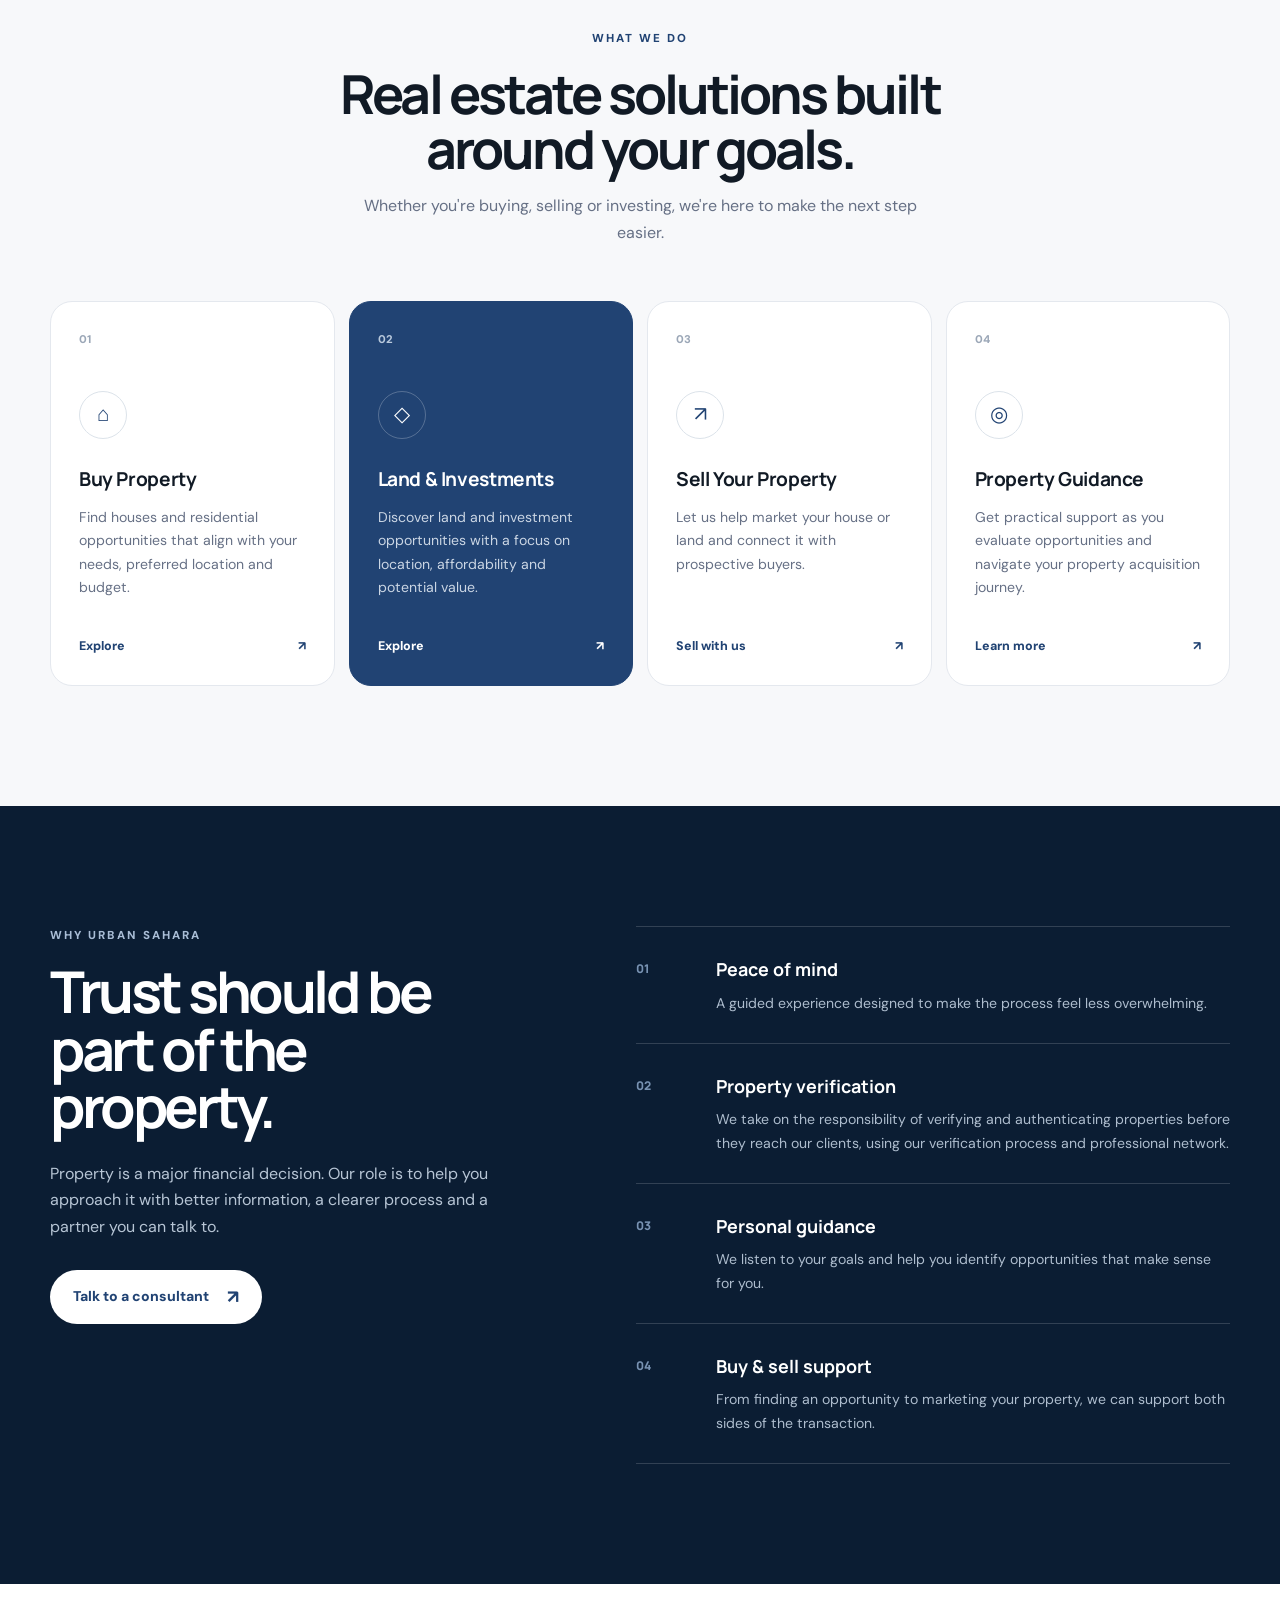
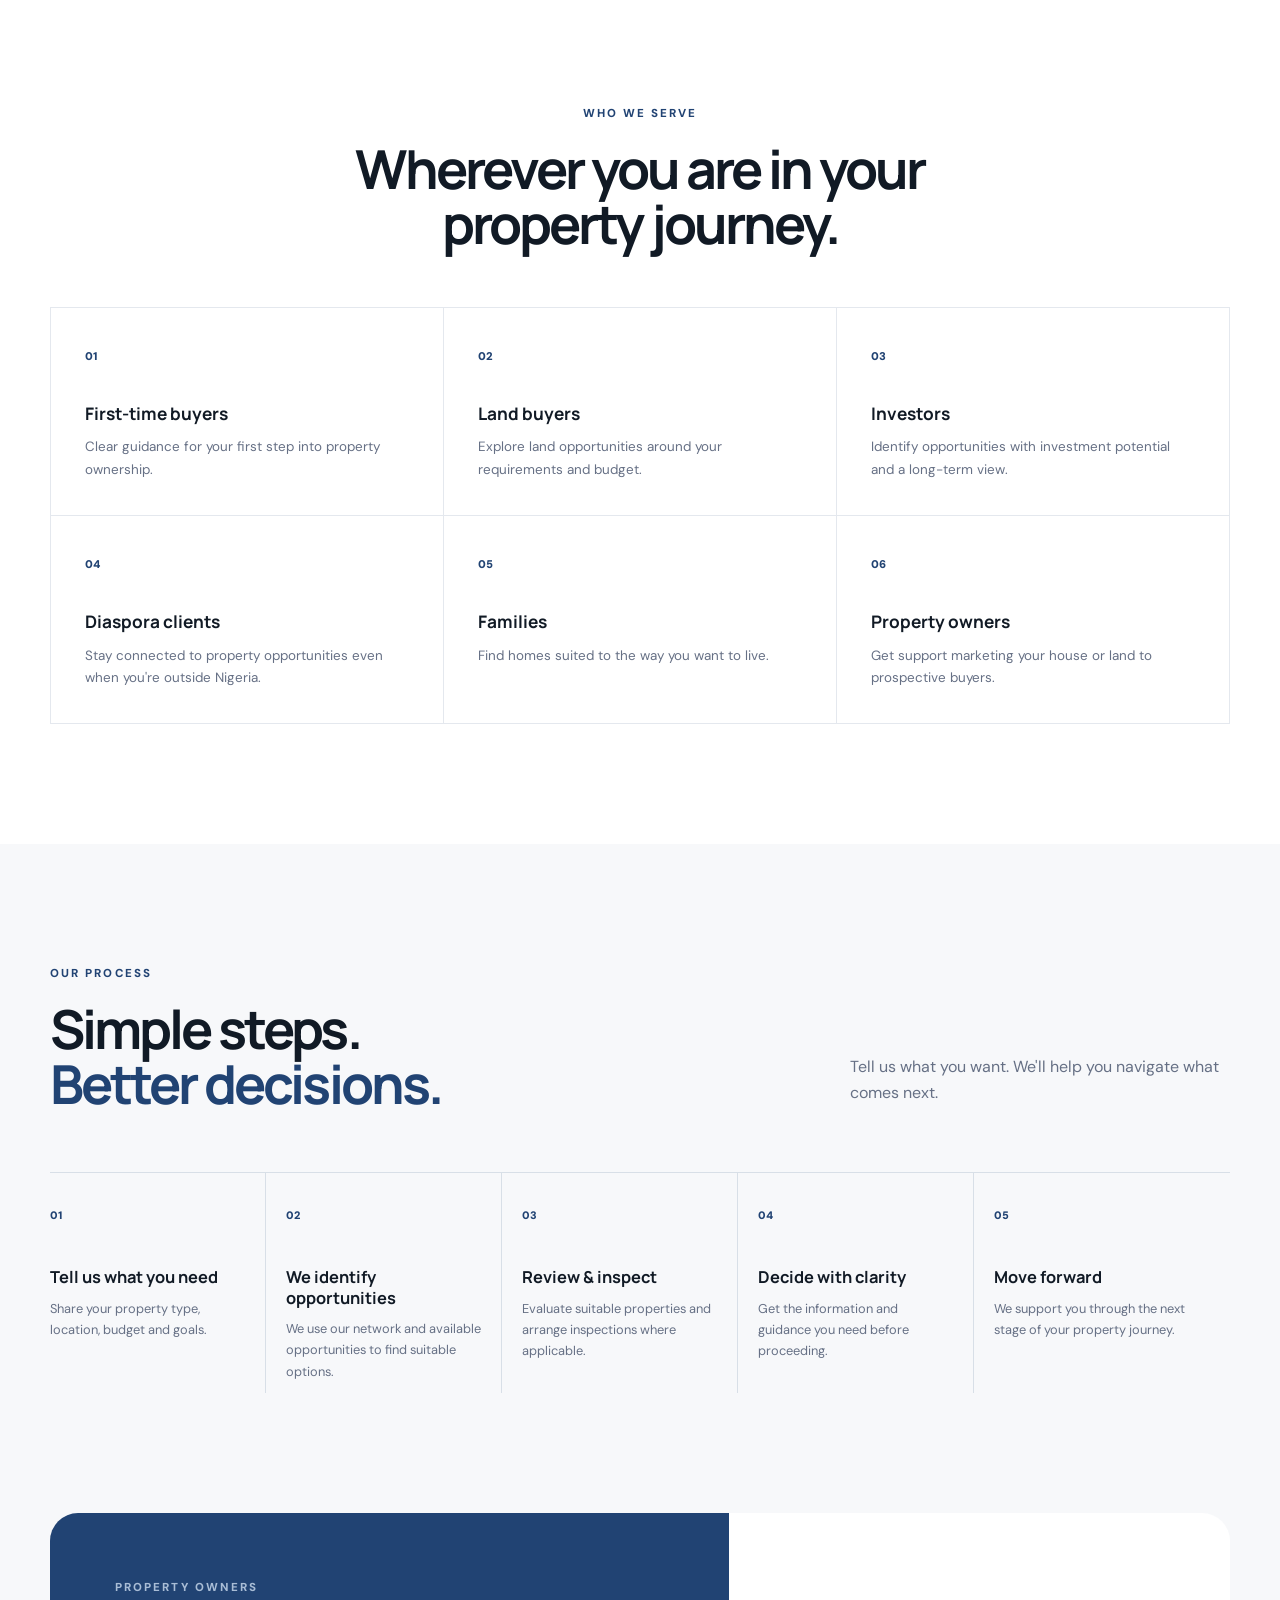
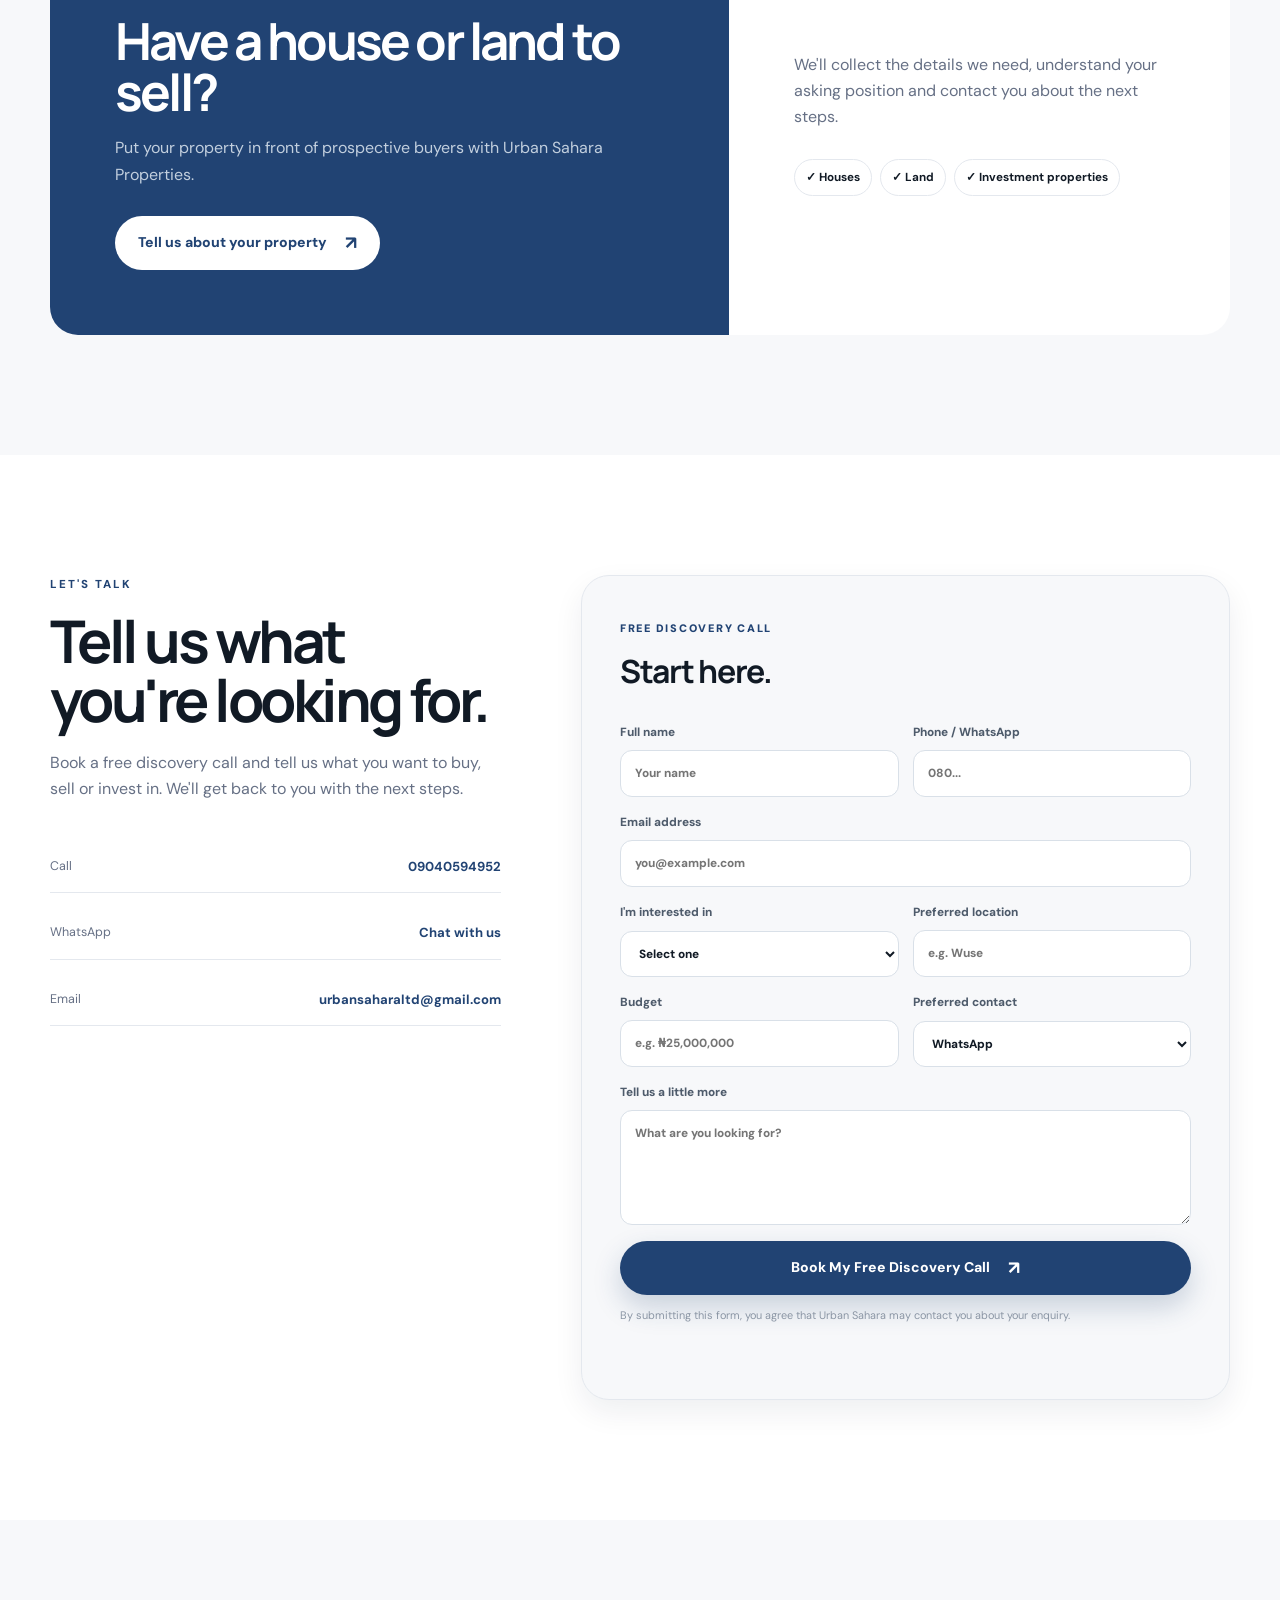
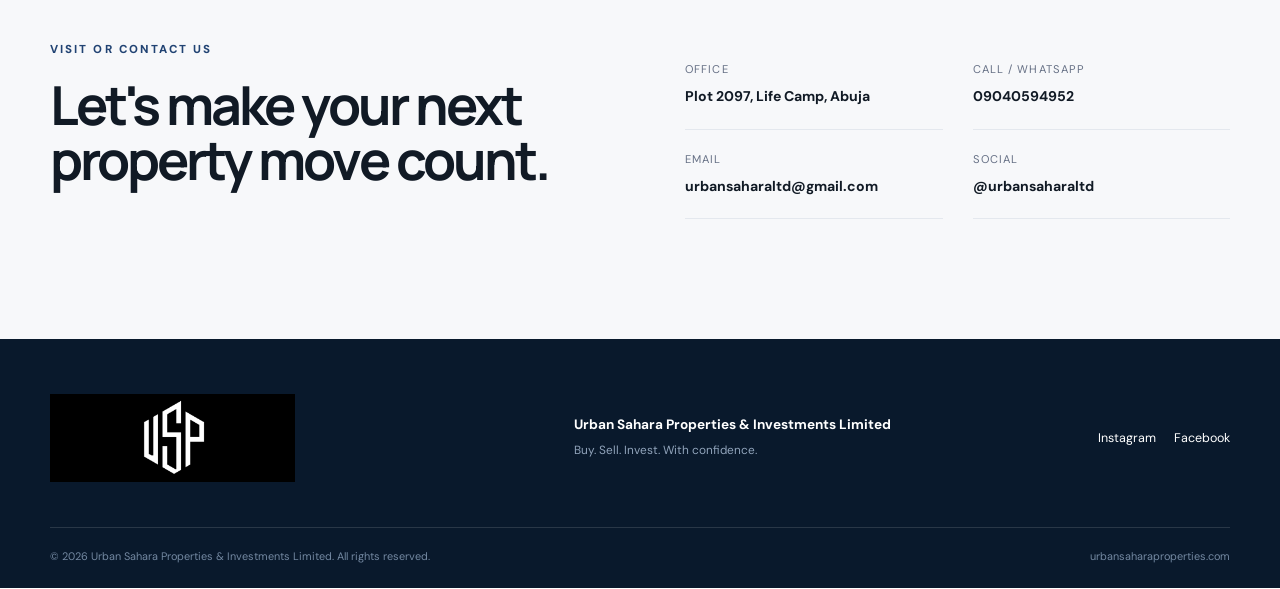
==== commit a968186b: "forms-setup" ====
--- a/html/index.html
+++ b/html/index.html
@@ -57,8 +57,8 @@
           <p class="eyebrow"><span></span> Abuja real estate & investments</p>
           <h1>Own property with <em>confidence.</em></h1>
           <p class="hero-text">
-            Buy, sell and invest in real estate with a trusted partner focused on
-            clarity, affordability and peace of mind.
+            You don't need just a real estate agent,
+             you need a Real Estate Company.
           </p>
           <div class="hero-actions">
             <a class="btn btn-primary" href="#discovery">Find Your Property <span>↗</span></a>
@@ -105,8 +105,7 @@
         </div>
         <div class="intro-copy reveal">
           <p class="lead">
-            Navigating the real estate market can sometimes feel daunting. You don't
-            need just a real estate agent — you need a real estate company that stays
+            Navigating the real estate market can sometimes feel daunting. You need a real estate company that stays
             in your corner.
           </p>
           <p>
@@ -295,7 +294,7 @@
                   <option>Other</option>
                 </select>
               </label>
-              <label>Preferred location<input name="location" type="text" placeholder="e.g. Abuja"></label>
+              <label>Preferred location<input name="location" type="text" placeholder="e.g. Wuse"></label>
             </div>
             <div class="form-row">
               <label>Budget<input name="budget" type="text" placeholder="e.g. ₦25,000,000"></label>
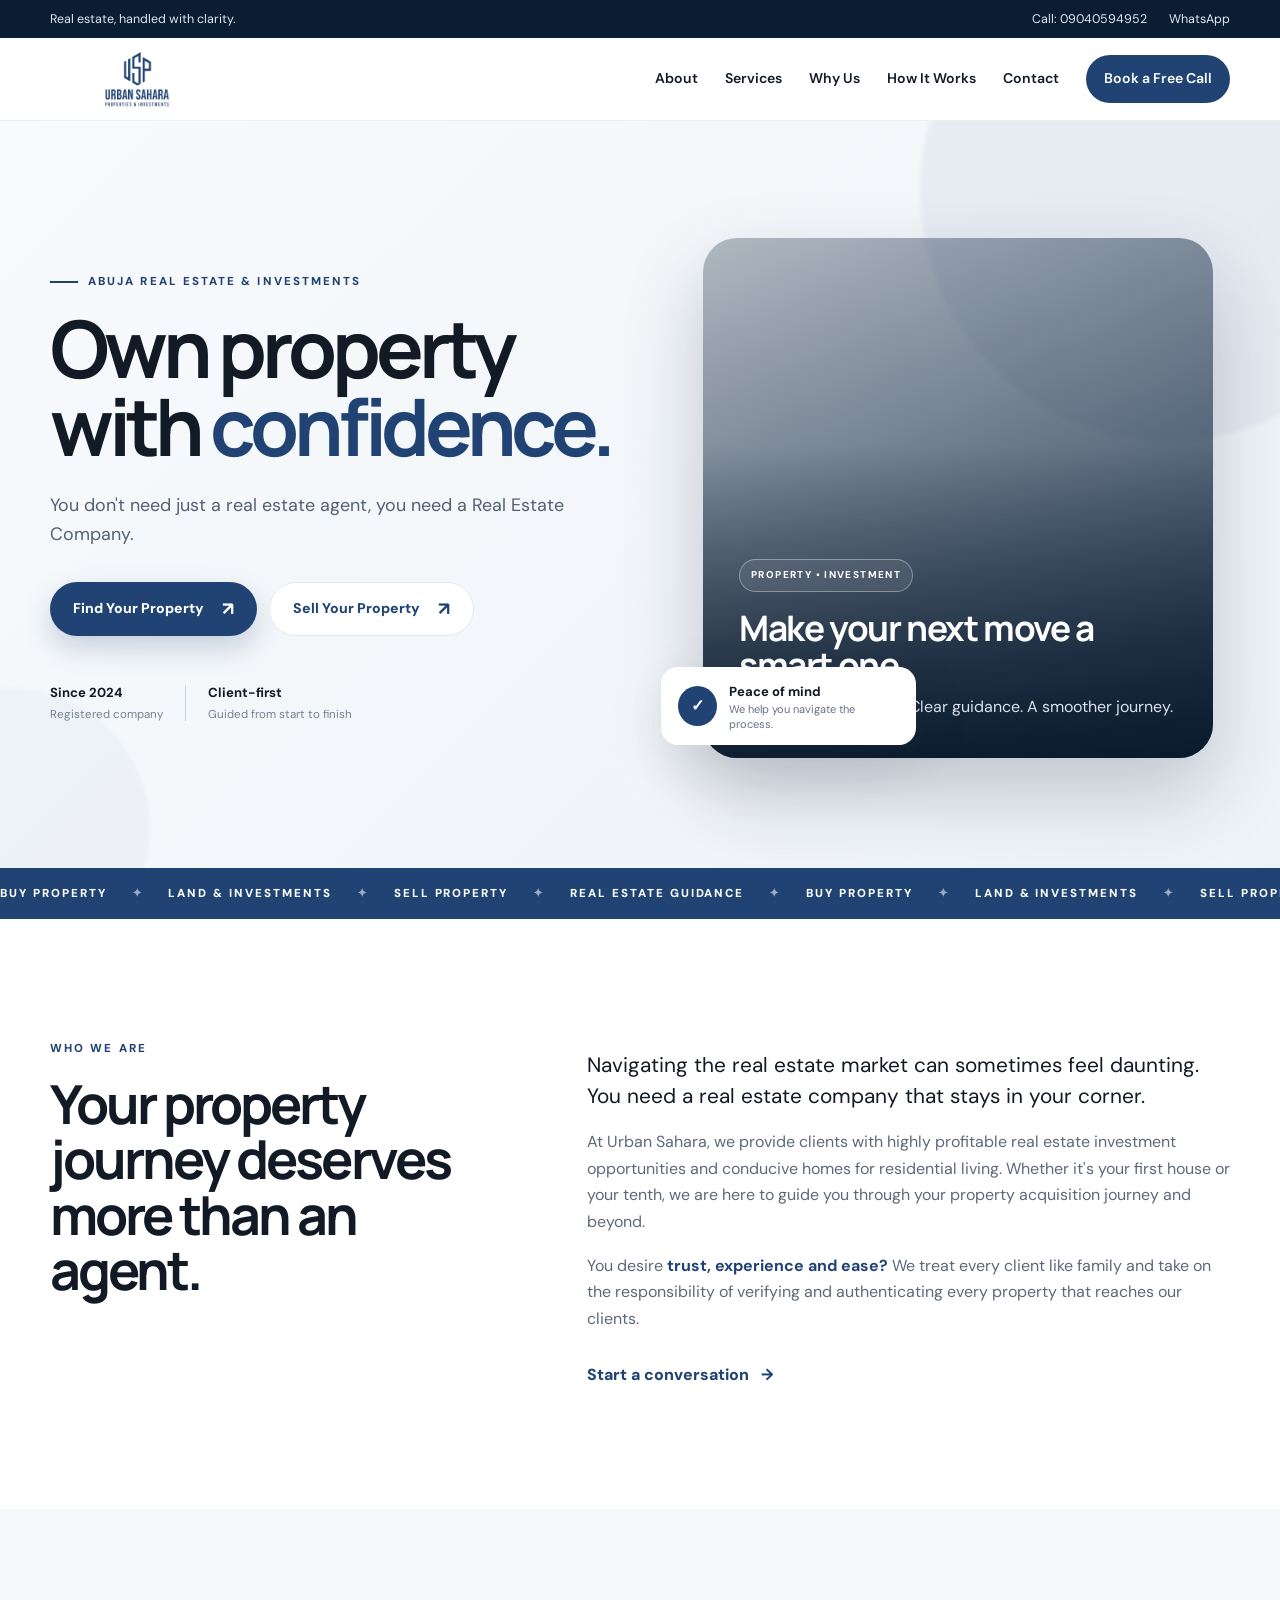
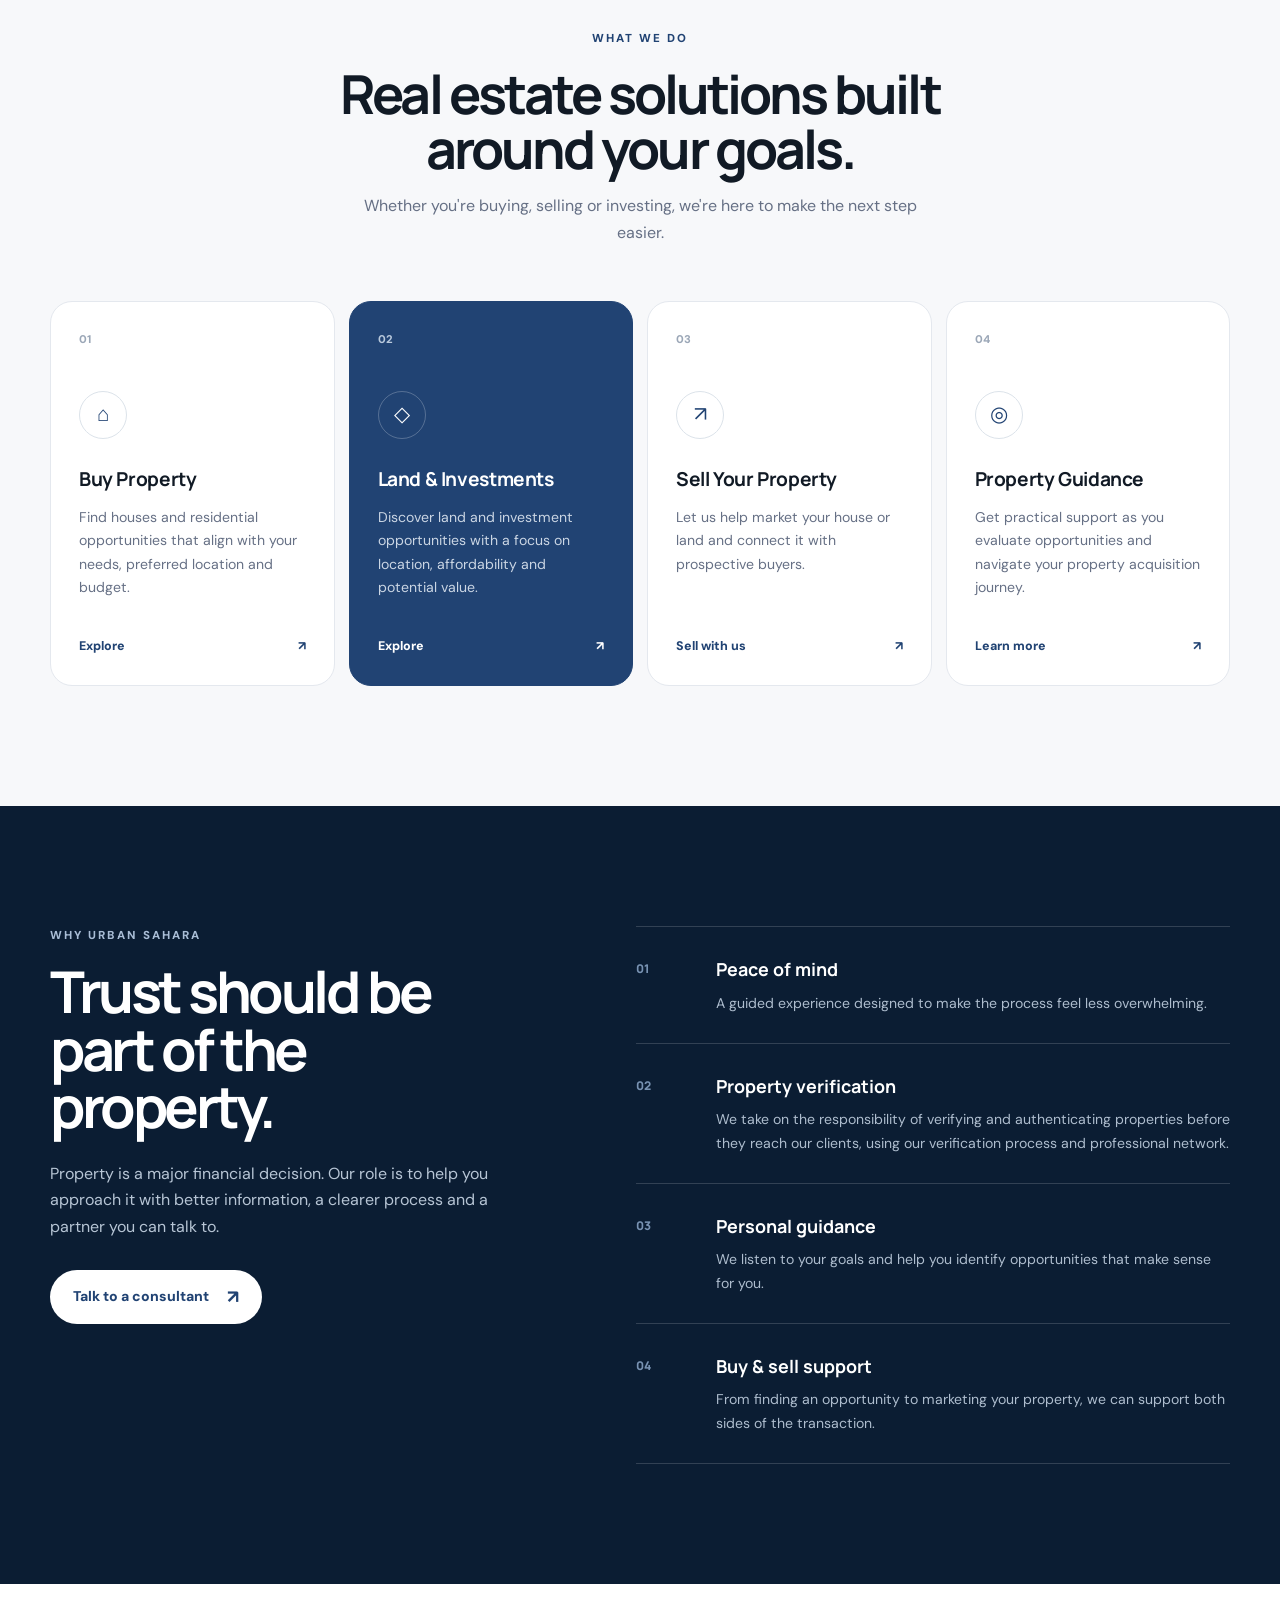
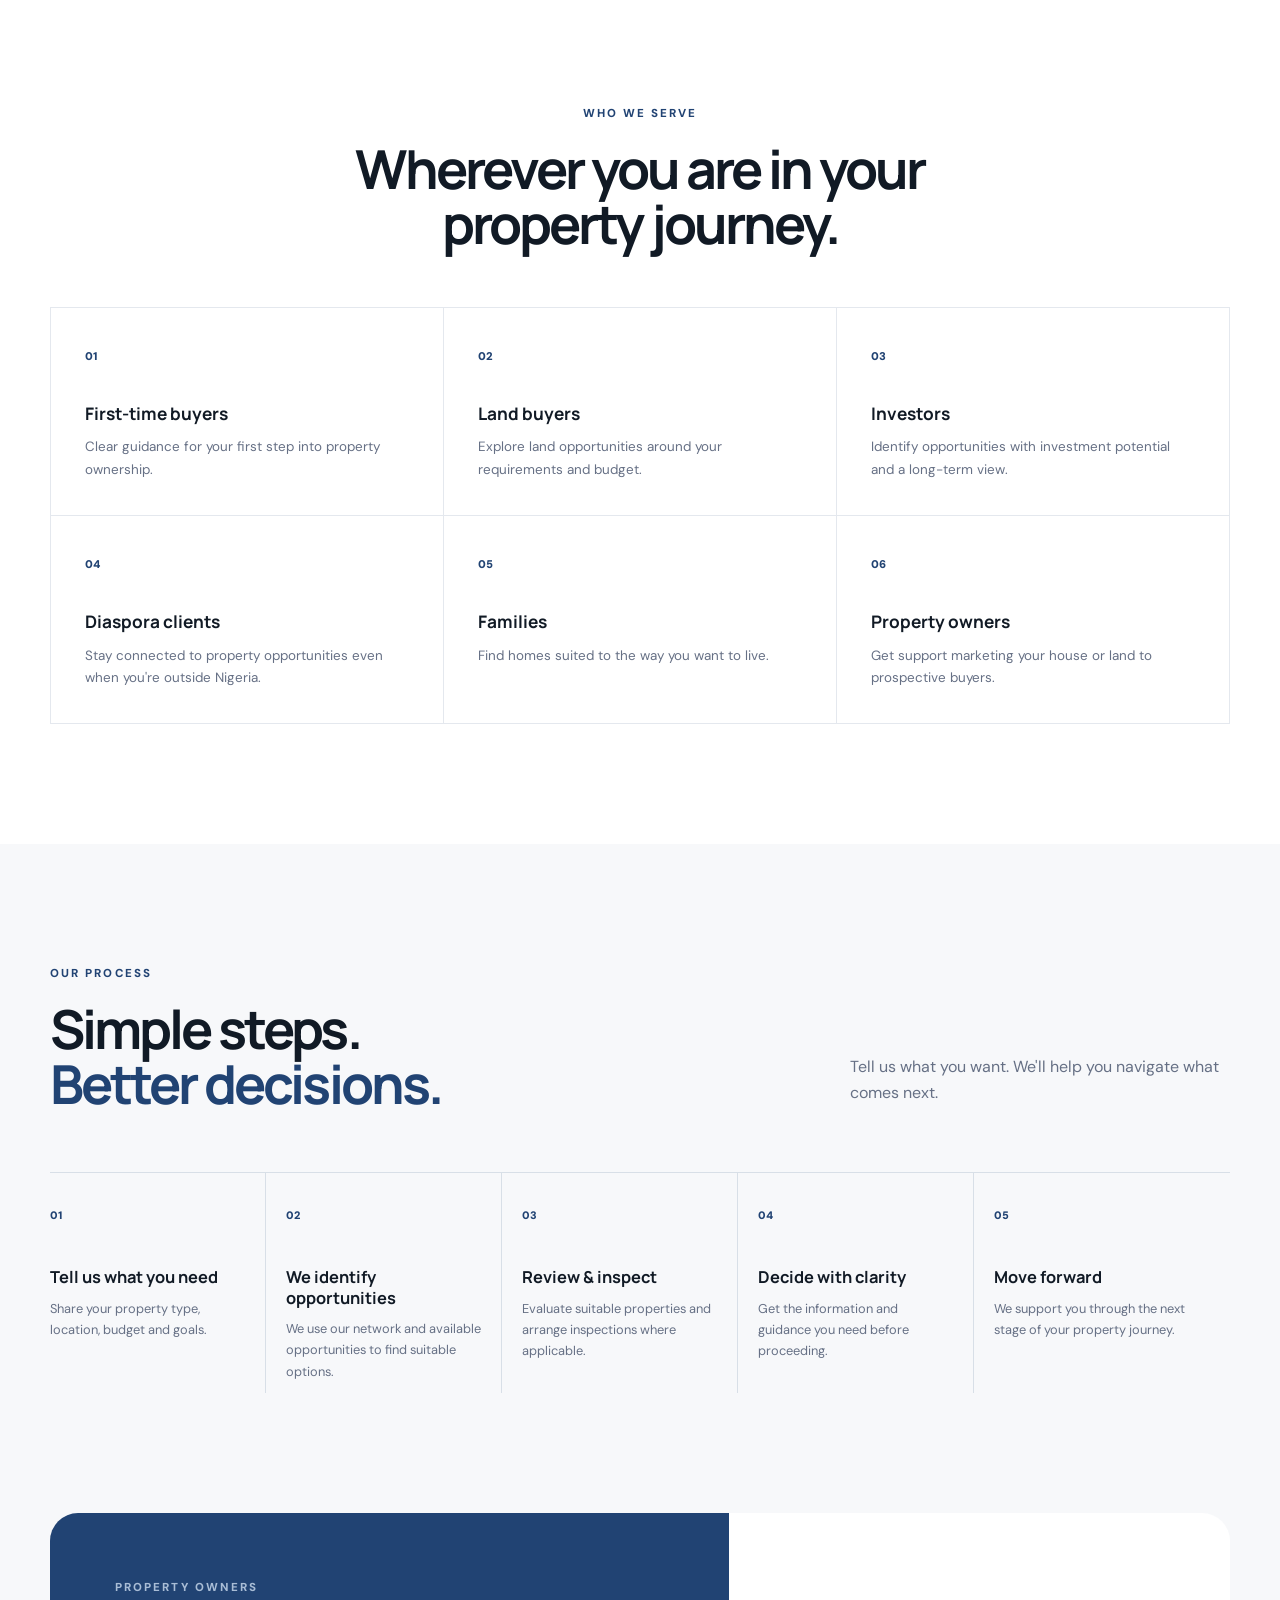
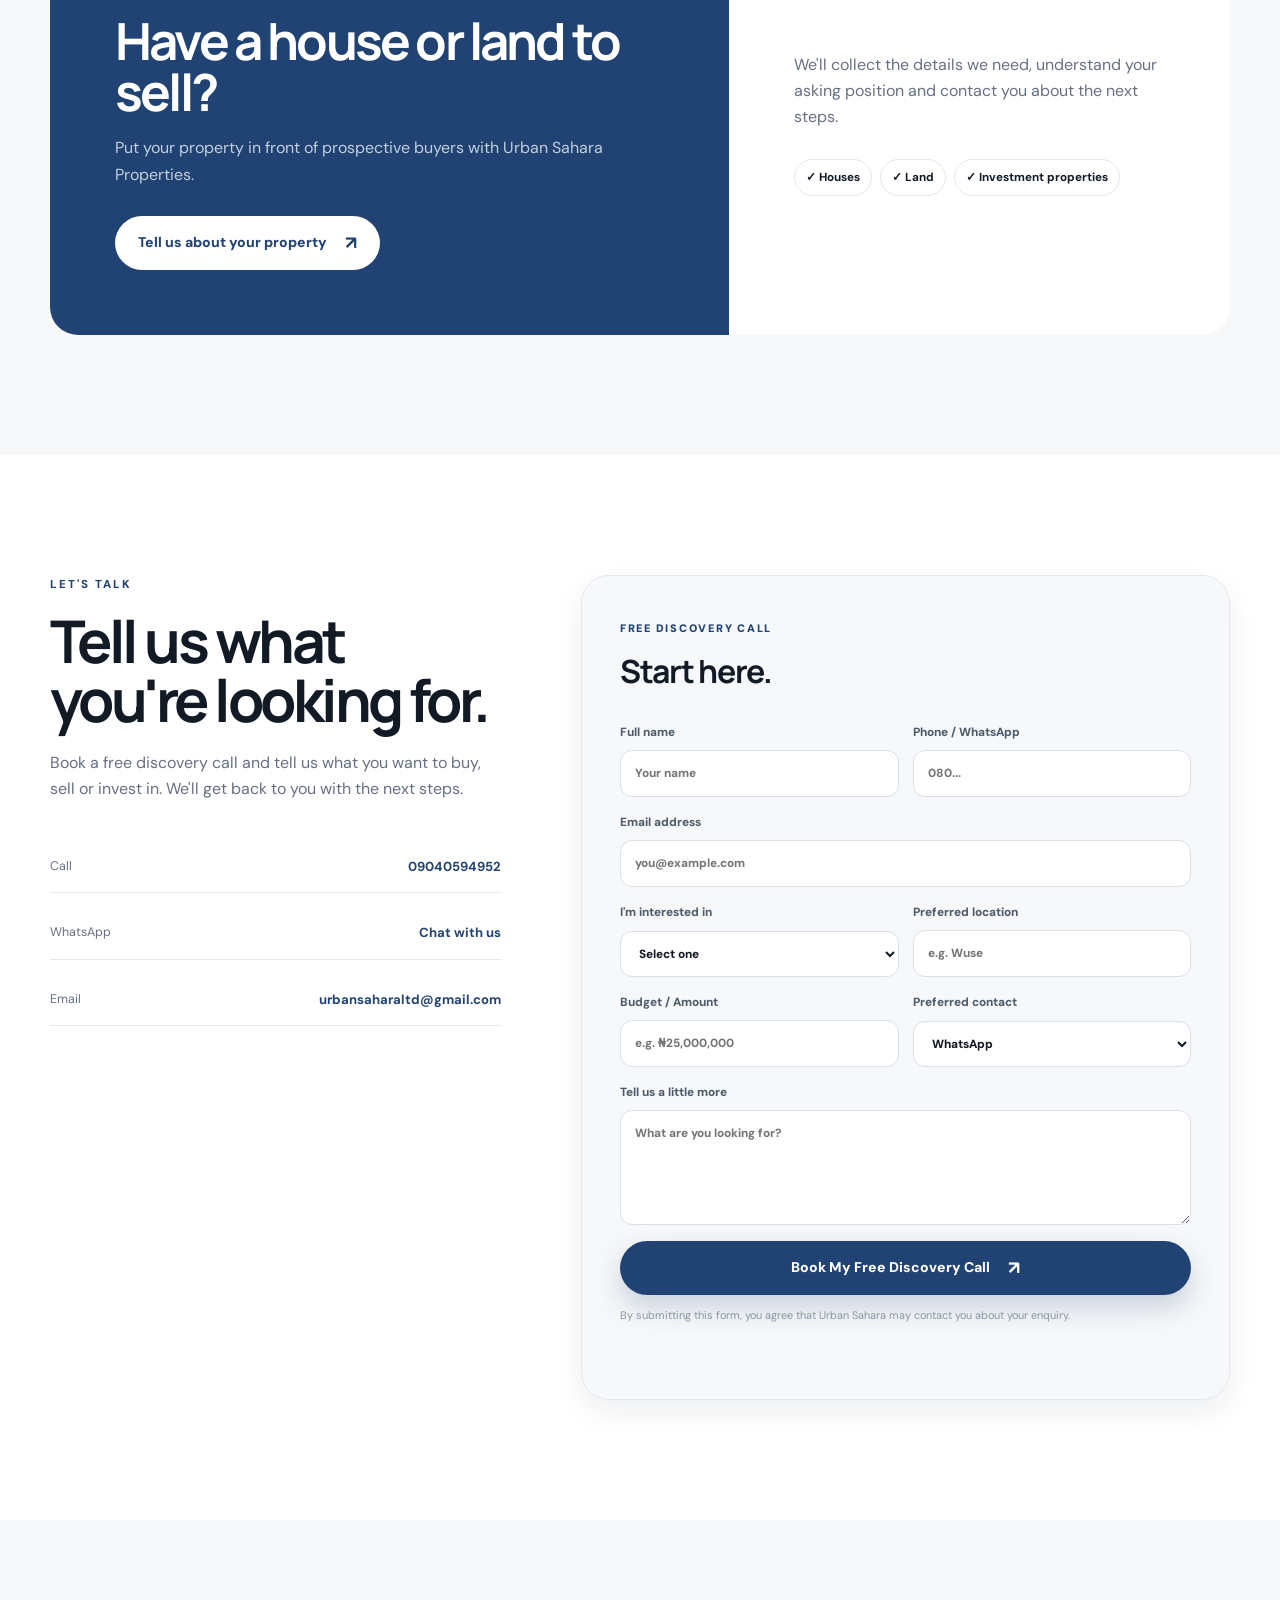
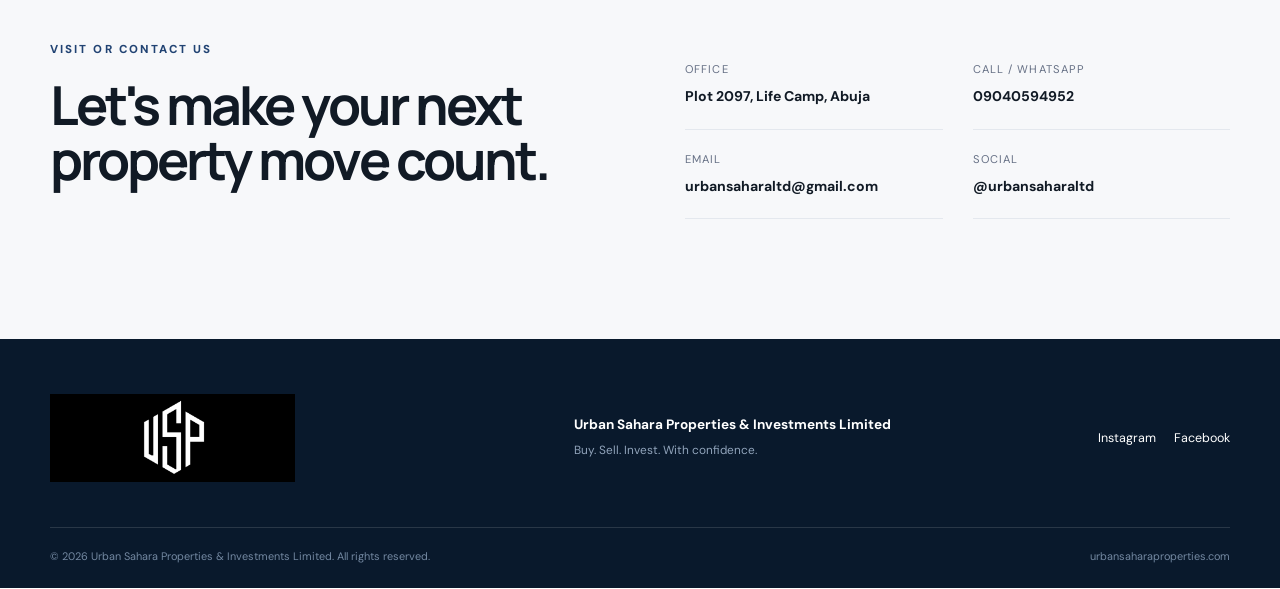
==== commit 68a1ed81: "forms-setup" ====
--- a/html/index.html
+++ b/html/index.html
@@ -297,7 +297,7 @@
               <label>Preferred location<input name="location" type="text" placeholder="e.g. Wuse"></label>
             </div>
             <div class="form-row">
-              <label>Budget<input name="budget" type="text" placeholder="e.g. ₦25,000,000"></label>
+              <label>Budget / Amount<input name="budget" type="text" placeholder="e.g. ₦25,000,000"></label>
               <label>Preferred contact
                 <select name="contactMethod">
                   <option>WhatsApp</option>
